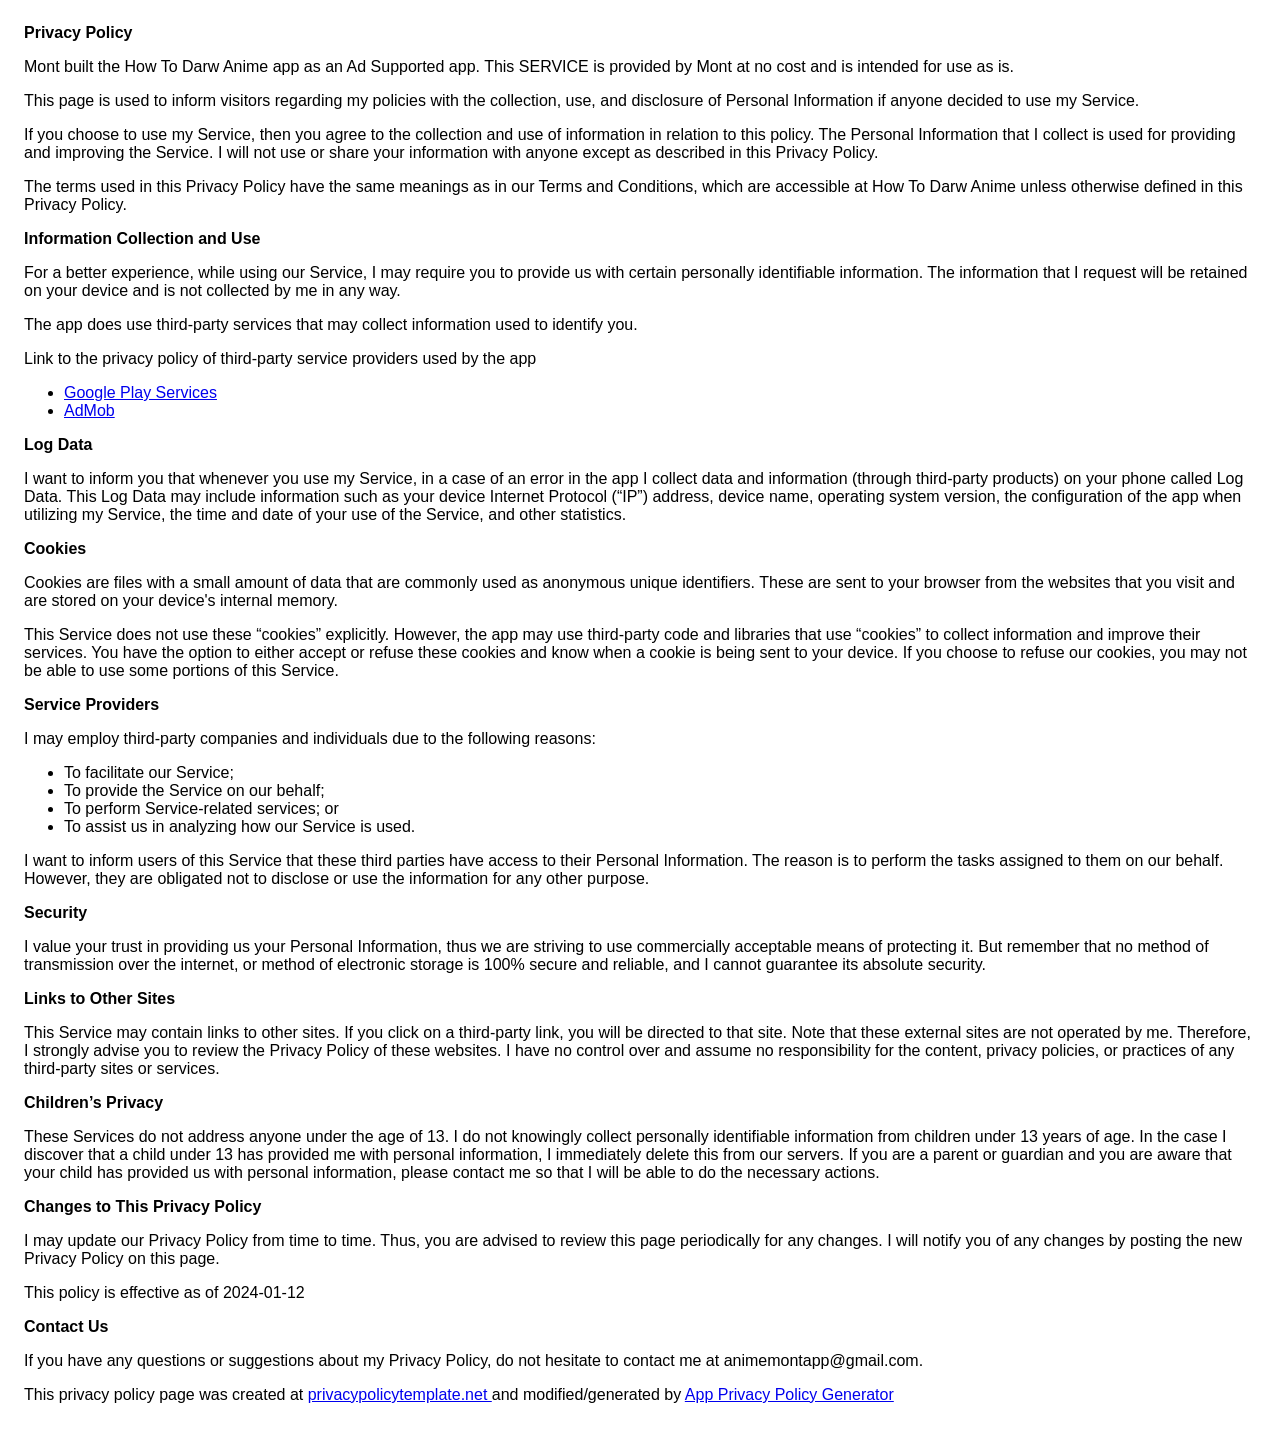
==== index.html @ bb63e9cb "Update and rename privacy-policy.html to index.html" ====
<!DOCTYPE html>
    <html>
    <head>
      <meta charset='utf-8'>
      <meta name='viewport' content='width=device-width'>
      <title>Privacy Policy</title>
      <style> body { font-family: 'Helvetica Neue', Helvetica, Arial, sans-serif; padding:1em; } </style>
    </head>
    <body>
    <strong>Privacy Policy</strong> <p>
                  Mont built the How To Darw Anime app as
                  an Ad Supported app. This SERVICE is provided by
                  Mont at no cost and is intended for use as
                  is.
                </p> <p>
                  This page is used to inform visitors regarding my
                  policies with the collection, use, and disclosure of Personal
                  Information if anyone decided to use my Service.
                </p> <p>
                  If you choose to use my Service, then you agree to
                  the collection and use of information in relation to this
                  policy. The Personal Information that I collect is
                  used for providing and improving the Service. I will not use or share your information with
                  anyone except as described in this Privacy Policy.
                </p> <p>
                  The terms used in this Privacy Policy have the same meanings
                  as in our Terms and Conditions, which are accessible at
                  How To Darw Anime unless otherwise defined in this Privacy Policy.
                </p> <p><strong>Information Collection and Use</strong></p> <p>
                  For a better experience, while using our Service, I
                  may require you to provide us with certain personally
                  identifiable information. The information that
                  I request will be retained on your device and is not collected by me in any way.
                </p> <div><p>
                    The app does use third-party services that may collect
                    information used to identify you.
                  </p> <p>
                    Link to the privacy policy of third-party service providers used
                    by the app
                  </p> <ul><li><a href="https://www.google.com/policies/privacy/" target="_blank" rel="noopener noreferrer">Google Play Services</a></li><li><a href="https://support.google.com/admob/answer/6128543?hl=en" target="_blank" rel="noopener noreferrer">AdMob</a></li><!----><!----><!----><!----><!----><!----><!----><!----><!----><!----><!----><!----><!----><!----><!----><!----><!----><!----><!----><!----><!----><!----><!----><!----><!----><!----><!----></ul></div> <p><strong>Log Data</strong></p> <p>
                  I want to inform you that whenever you
                  use my Service, in a case of an error in the app
                  I collect data and information (through third-party
                  products) on your phone called Log Data. This Log Data may
                  include information such as your device Internet Protocol
                  (“IP”) address, device name, operating system version, the
                  configuration of the app when utilizing my Service,
                  the time and date of your use of the Service, and other
                  statistics.
                </p> <p><strong>Cookies</strong></p> <p>
                  Cookies are files with a small amount of data that are
                  commonly used as anonymous unique identifiers. These are sent
                  to your browser from the websites that you visit and are
                  stored on your device's internal memory.
                </p> <p>
                  This Service does not use these “cookies” explicitly. However,
                  the app may use third-party code and libraries that use
                  “cookies” to collect information and improve their services.
                  You have the option to either accept or refuse these cookies
                  and know when a cookie is being sent to your device. If you
                  choose to refuse our cookies, you may not be able to use some
                  portions of this Service.
                </p> <p><strong>Service Providers</strong></p> <p>
                  I may employ third-party companies and
                  individuals due to the following reasons:
                </p> <ul><li>To facilitate our Service;</li> <li>To provide the Service on our behalf;</li> <li>To perform Service-related services; or</li> <li>To assist us in analyzing how our Service is used.</li></ul> <p>
                  I want to inform users of this Service
                  that these third parties have access to their Personal
                  Information. The reason is to perform the tasks assigned to
                  them on our behalf. However, they are obligated not to
                  disclose or use the information for any other purpose.
                </p> <p><strong>Security</strong></p> <p>
                  I value your trust in providing us your
                  Personal Information, thus we are striving to use commercially
                  acceptable means of protecting it. But remember that no method
                  of transmission over the internet, or method of electronic
                  storage is 100% secure and reliable, and I cannot
                  guarantee its absolute security.
                </p> <p><strong>Links to Other Sites</strong></p> <p>
                  This Service may contain links to other sites. If you click on
                  a third-party link, you will be directed to that site. Note
                  that these external sites are not operated by me.
                  Therefore, I strongly advise you to review the
                  Privacy Policy of these websites. I have
                  no control over and assume no responsibility for the content,
                  privacy policies, or practices of any third-party sites or
                  services.
                </p> <p><strong>Children’s Privacy</strong></p> <div><p>
                    These Services do not address anyone under the age of 13.
                    I do not knowingly collect personally
                    identifiable information from children under 13 years of age. In the case
                    I discover that a child under 13 has provided
                    me with personal information, I immediately
                    delete this from our servers. If you are a parent or guardian
                    and you are aware that your child has provided us with
                    personal information, please contact me so that
                    I will be able to do the necessary actions.
                  </p></div> <!----> <p><strong>Changes to This Privacy Policy</strong></p> <p>
                  I may update our Privacy Policy from
                  time to time. Thus, you are advised to review this page
                  periodically for any changes. I will
                  notify you of any changes by posting the new Privacy Policy on
                  this page.
                </p> <p>This policy is effective as of 2024-01-12</p> <p><strong>Contact Us</strong></p> <p>
                  If you have any questions or suggestions about my
                  Privacy Policy, do not hesitate to contact me at animemontapp@gmail.com.
                </p> <p>This privacy policy page was created at <a href="https://privacypolicytemplate.net" target="_blank" rel="noopener noreferrer">privacypolicytemplate.net </a>and modified/generated by <a href="https://app-privacy-policy-generator.nisrulz.com/" target="_blank" rel="noopener noreferrer">App Privacy Policy Generator</a></p>
    </body>
    </html>
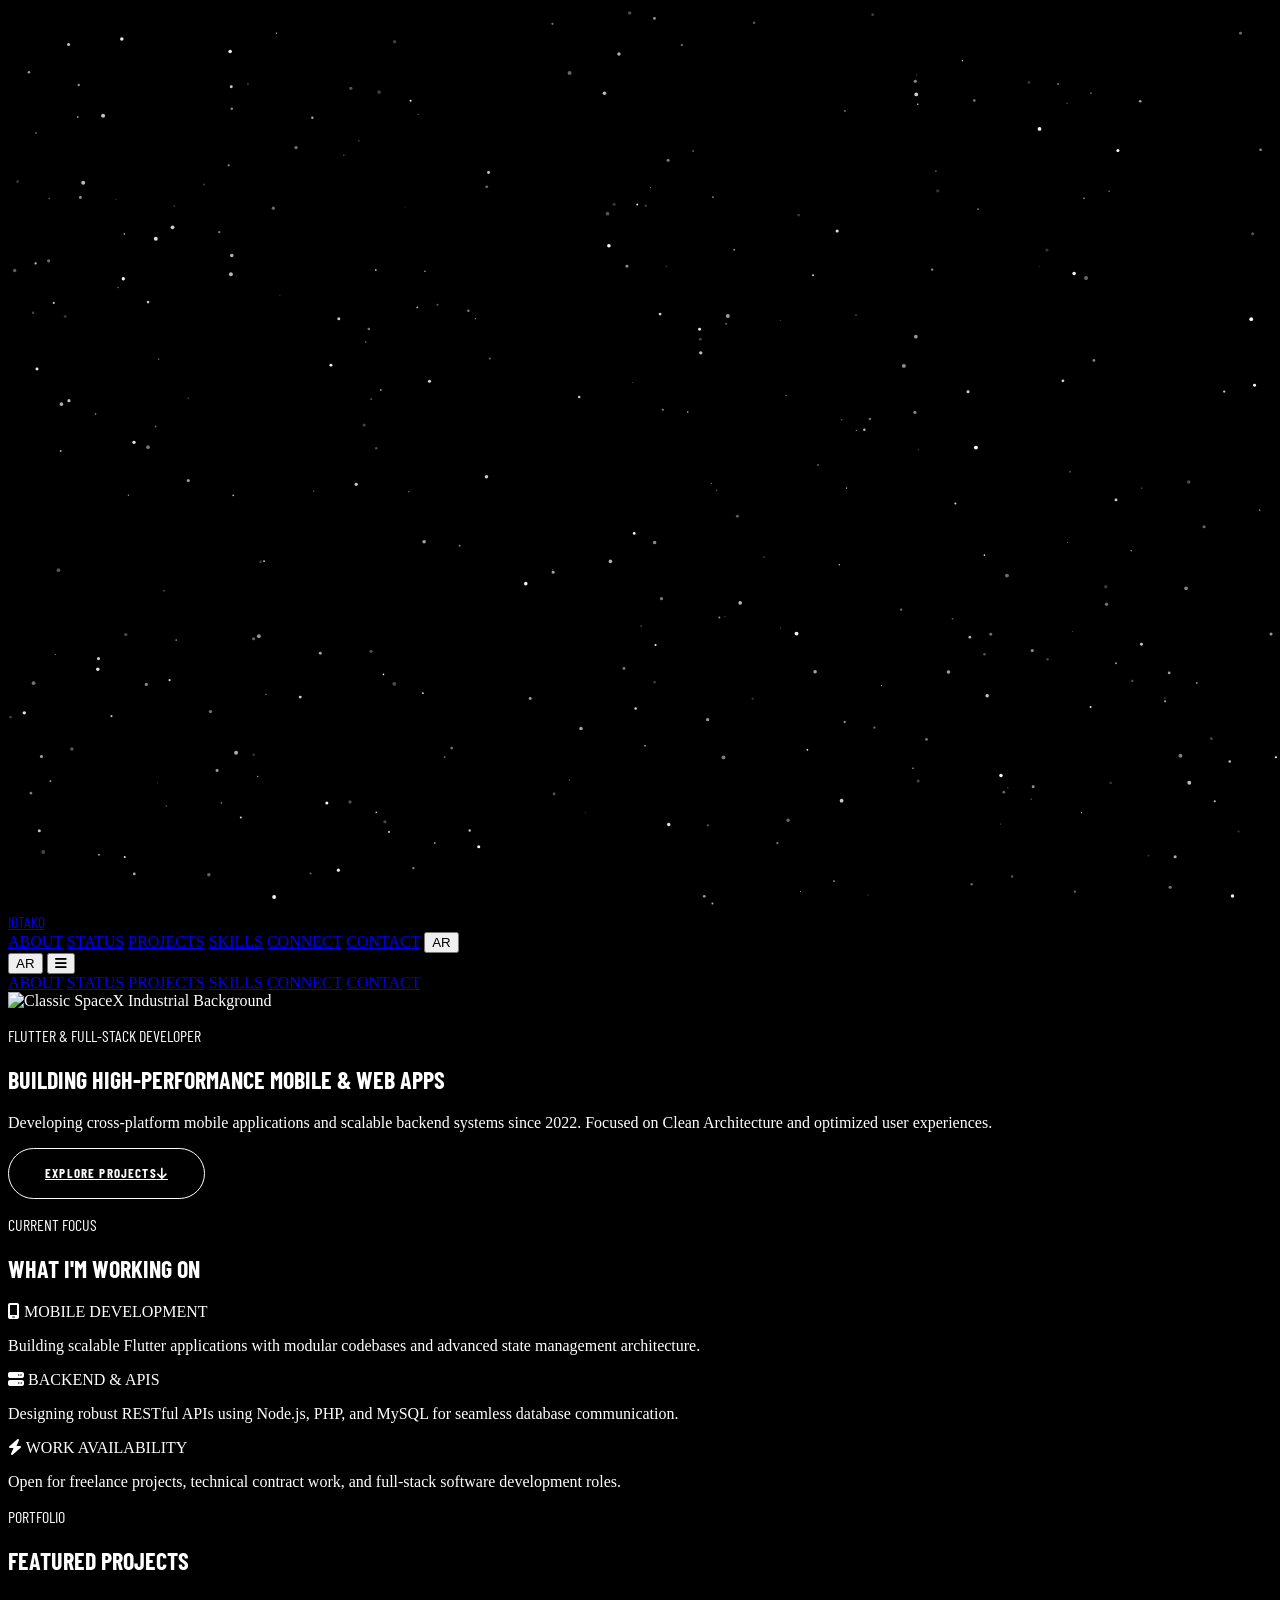
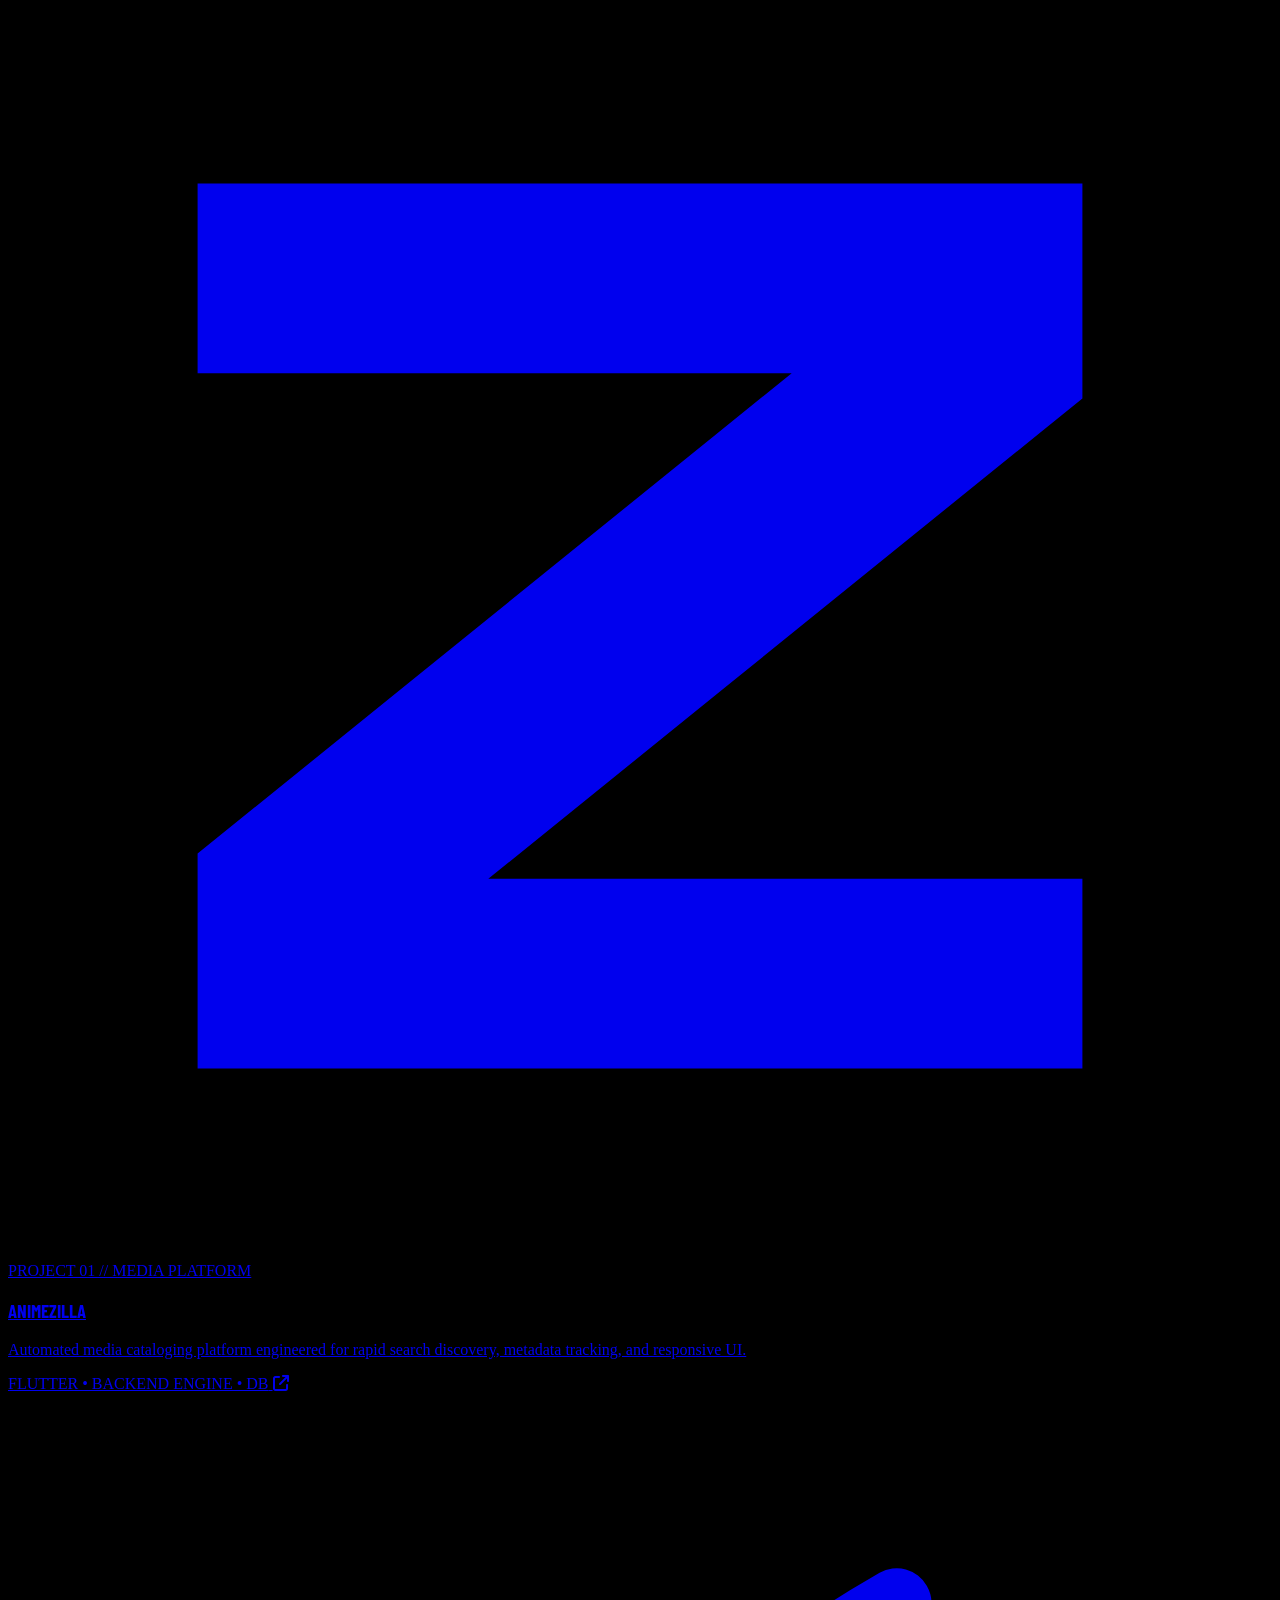
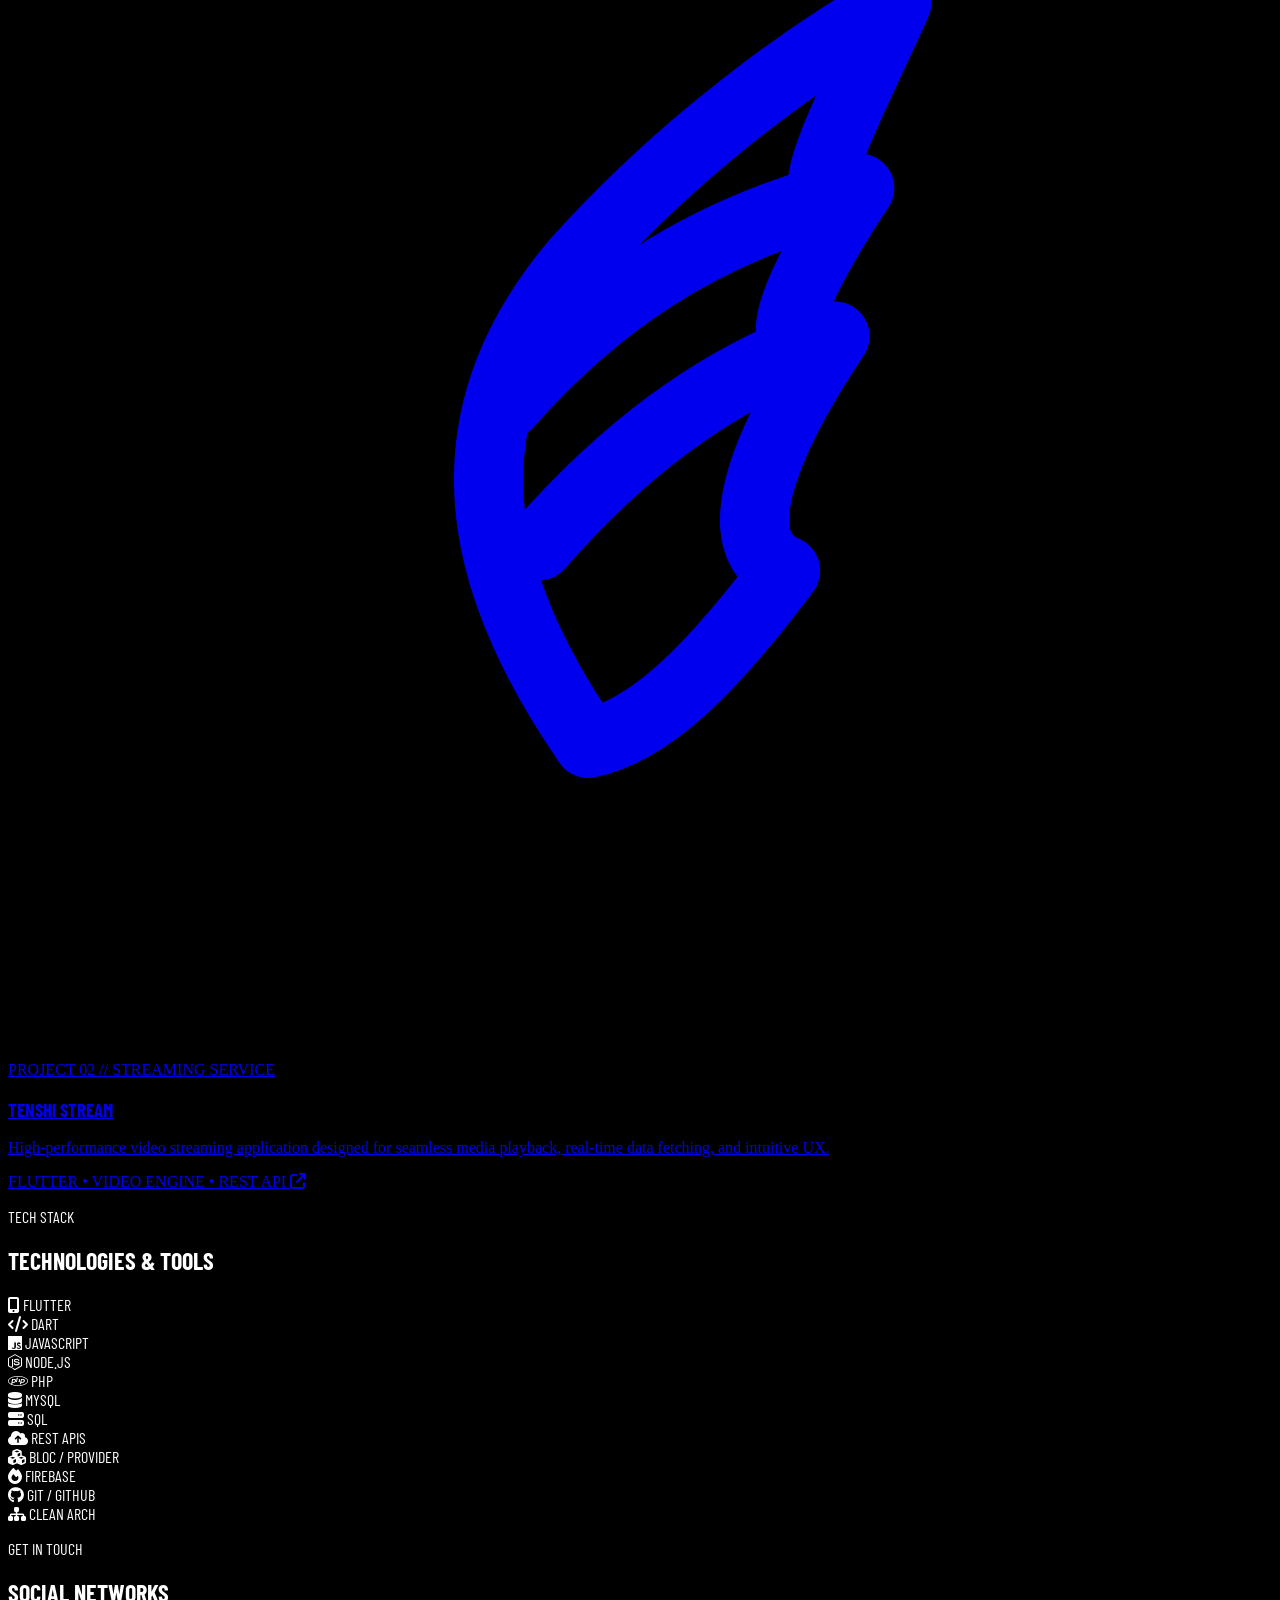
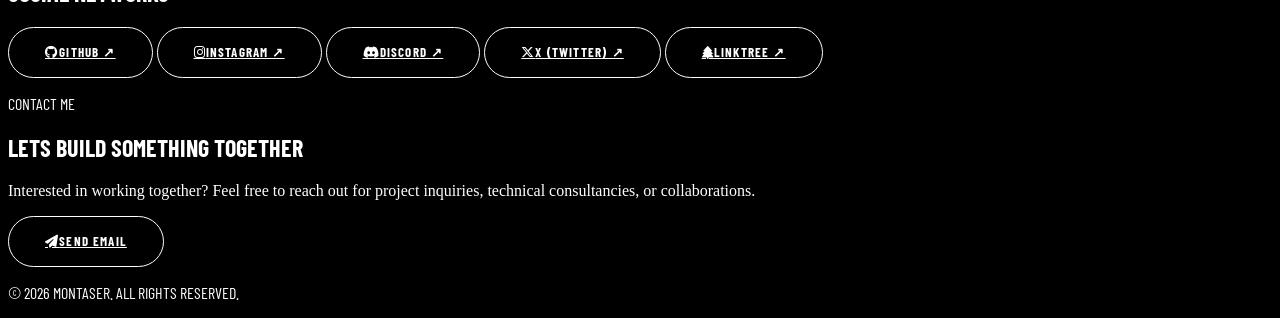
==== commit 6c92711e: "new version" ====
--- a/index.html
+++ b/index.html
@@ -1,110 +1,785 @@
-<!DOCTYPE html>
-    <html>
-    <head>
-      <meta charset='utf-8'>
-      <meta name='viewport' content='width=device-width'>
-      <title>Privacy Policy</title>
-      <style> body { font-family: 'Helvetica Neue', Helvetica, Arial, sans-serif; padding:1em; } </style>
-    </head>
-    <body>
-    <strong>Privacy Policy</strong> <p>
-                  Mont built the How To Darw Anime app as
-                  an Ad Supported app. This SERVICE is provided by
-                  Mont at no cost and is intended for use as
-                  is.
-                </p> <p>
-                  This page is used to inform visitors regarding my
-                  policies with the collection, use, and disclosure of Personal
-                  Information if anyone decided to use my Service.
-                </p> <p>
-                  If you choose to use my Service, then you agree to
-                  the collection and use of information in relation to this
-                  policy. The Personal Information that I collect is
-                  used for providing and improving the Service. I will not use or share your information with
-                  anyone except as described in this Privacy Policy.
-                </p> <p>
-                  The terms used in this Privacy Policy have the same meanings
-                  as in our Terms and Conditions, which are accessible at
-                  How To Darw Anime unless otherwise defined in this Privacy Policy.
-                </p> <p><strong>Information Collection and Use</strong></p> <p>
-                  For a better experience, while using our Service, I
-                  may require you to provide us with certain personally
-                  identifiable information. The information that
-                  I request will be retained on your device and is not collected by me in any way.
-                </p> <div><p>
-                    The app does use third-party services that may collect
-                    information used to identify you.
-                  </p> <p>
-                    Link to the privacy policy of third-party service providers used
-                    by the app
-                  </p> <ul><li><a href="https://www.google.com/policies/privacy/" target="_blank" rel="noopener noreferrer">Google Play Services</a></li><li><a href="https://support.google.com/admob/answer/6128543?hl=en" target="_blank" rel="noopener noreferrer">AdMob</a></li><!----><!----><!----><!----><!----><!----><!----><!----><!----><!----><!----><!----><!----><!----><!----><!----><!----><!----><!----><!----><!----><!----><!----><!----><!----><!----><!----></ul></div> <p><strong>Log Data</strong></p> <p>
-                  I want to inform you that whenever you
-                  use my Service, in a case of an error in the app
-                  I collect data and information (through third-party
-                  products) on your phone called Log Data. This Log Data may
-                  include information such as your device Internet Protocol
-                  (“IP”) address, device name, operating system version, the
-                  configuration of the app when utilizing my Service,
-                  the time and date of your use of the Service, and other
-                  statistics.
-                </p> <p><strong>Cookies</strong></p> <p>
-                  Cookies are files with a small amount of data that are
-                  commonly used as anonymous unique identifiers. These are sent
-                  to your browser from the websites that you visit and are
-                  stored on your device's internal memory.
-                </p> <p>
-                  This Service does not use these “cookies” explicitly. However,
-                  the app may use third-party code and libraries that use
-                  “cookies” to collect information and improve their services.
-                  You have the option to either accept or refuse these cookies
-                  and know when a cookie is being sent to your device. If you
-                  choose to refuse our cookies, you may not be able to use some
-                  portions of this Service.
-                </p> <p><strong>Service Providers</strong></p> <p>
-                  I may employ third-party companies and
-                  individuals due to the following reasons:
-                </p> <ul><li>To facilitate our Service;</li> <li>To provide the Service on our behalf;</li> <li>To perform Service-related services; or</li> <li>To assist us in analyzing how our Service is used.</li></ul> <p>
-                  I want to inform users of this Service
-                  that these third parties have access to their Personal
-                  Information. The reason is to perform the tasks assigned to
-                  them on our behalf. However, they are obligated not to
-                  disclose or use the information for any other purpose.
-                </p> <p><strong>Security</strong></p> <p>
-                  I value your trust in providing us your
-                  Personal Information, thus we are striving to use commercially
-                  acceptable means of protecting it. But remember that no method
-                  of transmission over the internet, or method of electronic
-                  storage is 100% secure and reliable, and I cannot
-                  guarantee its absolute security.
-                </p> <p><strong>Links to Other Sites</strong></p> <p>
-                  This Service may contain links to other sites. If you click on
-                  a third-party link, you will be directed to that site. Note
-                  that these external sites are not operated by me.
-                  Therefore, I strongly advise you to review the
-                  Privacy Policy of these websites. I have
-                  no control over and assume no responsibility for the content,
-                  privacy policies, or practices of any third-party sites or
-                  services.
-                </p> <p><strong>Children’s Privacy</strong></p> <div><p>
-                    These Services do not address anyone under the age of 13.
-                    I do not knowingly collect personally
-                    identifiable information from children under 13 years of age. In the case
-                    I discover that a child under 13 has provided
-                    me with personal information, I immediately
-                    delete this from our servers. If you are a parent or guardian
-                    and you are aware that your child has provided us with
-                    personal information, please contact me so that
-                    I will be able to do the necessary actions.
-                  </p></div> <!----> <p><strong>Changes to This Privacy Policy</strong></p> <p>
-                  I may update our Privacy Policy from
-                  time to time. Thus, you are advised to review this page
-                  periodically for any changes. I will
-                  notify you of any changes by posting the new Privacy Policy on
-                  this page.
-                </p> <p>This policy is effective as of 2024-01-12</p> <p><strong>Contact Us</strong></p> <p>
-                  If you have any questions or suggestions about my
-                  Privacy Policy, do not hesitate to contact me at animemontapp@gmail.com.
-                </p> <p>This privacy policy page was created at <a href="https://privacypolicytemplate.net" target="_blank" rel="noopener noreferrer">privacypolicytemplate.net </a>and modified/generated by <a href="https://app-privacy-policy-generator.nisrulz.com/" target="_blank" rel="noopener noreferrer">App Privacy Policy Generator</a></p>
-    </body>
-    </html>
-      
+<!doctype html>
+<html lang="en" dir="ltr" class="scroll-smooth">
+  <head>
+    <meta charset="UTF-8" />
+    <meta name="viewport" content="width=device-width, initial-scale=1.0" />
+
+    <!-- SEO Meta Tags -->
+    <title>Montaser (IOTAK0) — Flutter & Full-Stack Developer</title>
+    <meta
+      name="title"
+      content="Montaser (IOTAK0) — Flutter & Full-Stack Developer"
+    />
+    <meta
+      name="description"
+      content="Portfolio of Montaser (IOTAK0), a specialized Flutter and Full-Stack Developer since 2022. Building high-performance mobile apps, RESTful APIs, and scalable web architectures."
+    />
+    <meta
+      name="keywords"
+      content="Montaser, IOTAK0, Flutter Developer, Full-Stack Engineer, Dart, Mobile App Developer, Node.js, REST API, Clean Architecture"
+    />
+    <meta name="author" content="Montaser (IOTAK0)" />
+    <meta name="robots" content="index, follow" />
+
+    <!-- Open Graph / WhatsApp / Social Cards -->
+    <meta property="og:type" content="website" />
+    <meta
+      property="og:title"
+      content="Montaser (IOTAK0) — Flutter & Full-Stack Developer"
+    />
+    <meta
+      property="og:description"
+      content="Explore the portfolio of Montaser (IOTAK0). Showcasing high-performance Flutter applications, backend APIs, and modern cross-platform solutions."
+    />
+    <meta
+      property="og:image"
+      content="https://images.unsplash.com/photo-1517976487492-5750f3195933?q=80&w=1200&auto=format&fit=crop"
+    />
+
+    <!-- Circular Favicon Icon -->
+    <link
+      rel="icon"
+      type="image/svg+xml"
+      href="data:image/svg+xml,<svg xmlns='http://www.w3.org/2000/svg' viewBox='0 0 512 512'><circle cx='256' cy='256' r='256' fill='%23000000'/><path d='M 150 130 H 210 V 382 H 150 Z' fill='%23ffffff'/><path d='M 260 130 H 342 C 375 130, 392 147, 392 170 V 342 C 392 365, 375 382, 352 382 H 260 C 237 382, 220 365, 220 342 V 170 C 220 147, 237 130, 260 130 Z M 276 184 V 328 H 336 V 184 Z' fill='%23ffffff'/></svg>"
+    />
+
+    <!-- Tailwind CSS CDN -->
+    <script src="https://cdn.tailwindcss.com"></script>
+
+    <!-- Google Fonts -->
+    <link rel="preconnect" href="https://fonts.googleapis.com" />
+    <link rel="preconnect" href="https://fonts.gstatic.com" crossorigin />
+    <link
+      href="https://fonts.googleapis.com/css2?family=Barlow+Condensed:wght@600;700;800&family=Inter:wght@400;600;700&family=Tajawal:wght@500;700;800&display=swap"
+      rel="stylesheet"
+    />
+
+    <!-- FontAwesome Icons CDN -->
+    <link
+      rel="stylesheet"
+      href="https://cdnjs.cloudflare.com/ajax/libs/font-awesome/6.5.1/css/all.min.css"
+    />
+
+    <!-- Custom Styles -->
+    <link rel="stylesheet" href="styles.css" />
+  </head>
+  <body
+    class="bg-black text-white font-sans antialiased selection:bg-white selection:text-black relative overflow-x-hidden"
+  >
+    <!-- خلفية النجوم التفاعلية -->
+    <canvas
+      id="stars-canvas"
+      class="fixed top-0 left-0 w-full h-full pointer-events-none z-0 opacity-90"
+    ></canvas>
+
+    <!-- Navigation Bar -->
+    <nav
+      class="fixed top-0 w-full z-50 px-4 sm:px-8 md:px-12 py-5 flex justify-between items-center mix-blend-difference"
+    >
+      <a
+        href="#about"
+        class="font-display font-extrabold text-xl sm:text-2xl tracking-widest uppercase z-50"
+        >IOTAK0</a
+      >
+
+      <!-- Desktop Navigation Menu -->
+      <div
+        class="hidden lg:flex items-center gap-6 xl:gap-8 text-xs font-bold tracking-widest uppercase"
+      >
+        <a
+          href="#about"
+          class="hover:border-b-2 hover:border-white pb-1 transition-all"
+          data-i18n="nav-about"
+          >ABOUT</a
+        >
+        <a
+          href="#now"
+          class="hover:border-b-2 hover:border-white pb-1 transition-all"
+          data-i18n="nav-now"
+          >STATUS</a
+        >
+        <a
+          href="#projects"
+          class="hover:border-b-2 hover:border-white pb-1 transition-all"
+          data-i18n="nav-projects"
+          >MISSIONS</a
+        >
+        <a
+          href="#skills"
+          class="hover:border-b-2 hover:border-white pb-1 transition-all"
+          data-i18n="nav-skills"
+          >STACK</a
+        >
+        <a
+          href="#socials"
+          class="hover:border-b-2 hover:border-white pb-1 transition-all"
+          data-i18n="nav-socials"
+          >NETWORKS</a
+        >
+        <a
+          href="#contact"
+          class="hover:border-b-2 hover:border-white pb-1 transition-all"
+          data-i18n="nav-contact"
+          >CONTACT</a
+        >
+
+        <!-- Language Switcher Pill -->
+        <button
+          id="lang-toggle"
+          onclick="toggleLanguage()"
+          class="border border-white/40 hover:border-white px-3 py-1 rounded-full text-[10px] tracking-widest transition-all"
+        >
+          AR
+        </button>
+      </div>
+
+      <!-- Mobile Menu Button & Language Toggle -->
+      <div class="flex items-center gap-3 lg:hidden z-50">
+        <button
+          id="lang-toggle-mobile"
+          onclick="toggleLanguage()"
+          class="border border-white/40 hover:border-white px-3 py-1 rounded-full text-[10px] tracking-widest transition-all"
+        >
+          AR
+        </button>
+        <button
+          id="mobile-menu-btn"
+          aria-label="Toggle Navigation"
+          class="text-white text-2xl focus:outline-none p-1"
+        >
+          <i class="fa-solid fa-bars" id="menu-icon"></i>
+        </button>
+      </div>
+
+      <!-- Mobile Dropdown Menu Container -->
+      <div
+        id="mobile-menu"
+        class="fixed inset-0 bg-black/95 backdrop-blur-lg flex flex-col items-center justify-center gap-8 text-lg font-bold tracking-widest uppercase transition-all duration-300 opacity-0 pointer-events-none lg:hidden z-40"
+      >
+        <a href="#about" class="mobile-link" data-i18n="nav-about">ABOUT</a>
+        <a href="#now" class="mobile-link" data-i18n="nav-now">STATUS</a>
+        <a href="#projects" class="mobile-link" data-i18n="nav-projects"
+          >MISSIONS</a
+        >
+        <a href="#skills" class="mobile-link" data-i18n="nav-skills">STACK</a>
+        <a href="#socials" class="mobile-link" data-i18n="nav-socials"
+          >NETWORKS</a
+        >
+        <a href="#contact" class="mobile-link" data-i18n="nav-contact"
+          >CONTACT</a
+        >
+      </div>
+    </nav>
+
+    <!-- BAND 1: HERO SECTION WITH CLASSIC SPACEX BACKGROUND -->
+    <section
+      id="about"
+      class="relative w-full min-h-screen bg-black flex flex-col justify-center px-5 sm:px-10 md:px-20 border-b border-zinc-800/60 z-10 pt-20 pb-12 overflow-hidden"
+    >
+      <!-- صورة الخلفية الكلاسيكية مع تأثير داكن لتوضيح النصوص -->
+      <div
+        class="absolute inset-0 z-0 opacity-25 mix-blend-luminance pointer-events-none"
+      >
+        <img
+          src="https://images.unsplash.com/photo-1517976487492-5750f3195933?q=80&w=1200&auto=format&fit=crop"
+          alt="Classic SpaceX Industrial Background"
+          class="w-full h-full object-cover grayscale brightness-75 contrast-125"
+        />
+      </div>
+
+      <!-- طبقة التدرج اللوني للدمج مع النجوم -->
+      <div
+        class="absolute inset-0 bg-gradient-to-b from-black/80 via-black/50 to-black pointer-events-none z-0"
+      ></div>
+
+      <div class="relative z-10 max-w-5xl">
+        <p
+          class="font-display text-xs sm:text-sm md:text-base font-bold tracking-widest uppercase text-zinc-400 mb-2 sm:mb-3"
+          data-i18n="hero-eyebrow"
+        >
+          FLUTTER & FULL-STACK ARCHITECT
+        </p>
+        <h1
+          class="font-display text-3xl sm:text-6xl md:text-7xl lg:text-8xl font-extrabold uppercase tracking-tight leading-[1.05] sm:leading-[0.95] mb-4 sm:mb-6"
+          data-i18n="hero-title"
+        >
+          HIGH PERFORMANCE SOFTWARE ENGINEERING
+        </h1>
+        <p
+          class="text-zinc-400 text-xs sm:text-base md:text-lg max-w-2xl font-light leading-relaxed mb-6 sm:mb-8"
+          data-i18n="hero-desc"
+        >
+          Engineering cross-platform mobile solutions and robust backend
+          infrastructures since 2022. Focused on clean architecture and
+          high-throughput execution.
+        </p>
+        <div>
+          <a href="#projects" class="btn-spacex inline-flex items-center gap-2">
+            <span data-i18n="btn-view-missions">VIEW MISSIONS</span>
+            <i class="fa-solid text-xs fa-arrow-down"></i>
+          </a>
+        </div>
+      </div>
+    </section>
+    <!-- BAND 2: STATUS / NOW SECTION -->
+    <section
+      id="now"
+      class="relative w-full min-h-[70vh] bg-black/60 flex flex-col justify-center px-5 sm:px-10 md:px-20 py-16 sm:py-24 border-b border-zinc-800/60 z-10"
+    >
+      <div class="max-w-4xl relative z-10">
+        <p
+          class="font-display text-xs md:text-sm font-bold tracking-widest uppercase text-zinc-500 mb-3"
+          data-i18n="now-eyebrow"
+        >
+          CURRENT OPERATIONS
+        </p>
+        <h2
+          class="font-display text-3xl sm:text-5xl md:text-6xl font-extrabold uppercase tracking-tight leading-none mb-8 sm:mb-12"
+          data-i18n="now-title"
+        >
+          ACTIVE DEVELOPMENT STATUS
+        </h2>
+
+        <div
+          class="space-y-6 sm:space-y-8 border-l border-zinc-700 pl-4 sm:pl-8 md:pl-10 text-zinc-300 font-light text-sm sm:text-base md:text-lg"
+          id="now-container"
+        >
+          <div class="space-y-1">
+            <span
+              class="text-xs font-bold text-zinc-500 uppercase tracking-widest flex items-center gap-2"
+            >
+              <i class="fa-solid fa-mobile-screen text-white"></i>
+              <span data-i18n="now-label-1">PRIMARY FOCUS</span>
+            </span>
+            <p data-i18n="now-desc-1">
+              Engineering scalable Flutter components and complex state
+              management architectures.
+            </p>
+          </div>
+          <div class="space-y-1">
+            <span
+              class="text-xs font-bold text-zinc-500 uppercase tracking-widest flex items-center gap-2"
+            >
+              <i class="fa-solid fa-server text-white"></i>
+              <span data-i18n="now-label-2">INFRASTRUCTURE</span>
+            </span>
+            <p data-i18n="now-desc-2">
+              Deep-diving into high-performance backend APIs with Node.js, PHP,
+              and Relational Databases (MySQL/SQL).
+            </p>
+          </div>
+          <div class="space-y-1">
+            <span
+              class="text-xs font-bold text-zinc-500 uppercase tracking-widest flex items-center gap-2"
+            >
+              <i class="fa-solid fa-bolt text-white"></i>
+              <span data-i18n="now-label-3">AVAILABILITY</span>
+            </span>
+            <p data-i18n="now-desc-3">
+              Open for high-impact software contracts and specialized technical
+              partnerships.
+            </p>
+          </div>
+        </div>
+      </div>
+    </section>
+
+    <!-- BAND 3: PROJECTS / MISSIONS SECTION -->
+    <section
+      id="projects"
+      class="relative w-full bg-black/60 py-16 sm:py-24 px-5 sm:px-10 md:px-20 border-b border-zinc-800/60 z-10"
+    >
+      <div class="max-w-7xl mx-auto">
+        <p
+          class="font-display text-xs md:text-sm font-bold tracking-widest uppercase text-zinc-500 mb-2"
+          data-i18n="projects-eyebrow"
+        >
+          DEPLOYED SYSTEMS
+        </p>
+        <h2
+          class="font-display text-3xl sm:text-5xl md:text-6xl font-extrabold uppercase tracking-tight leading-none mb-10 sm:mb-16"
+          data-i18n="projects-title"
+        >
+          RECENT MISSIONS
+        </h2>
+
+        <div class="grid grid-cols-1 lg:grid-cols-2 gap-8 sm:gap-12">
+          <!-- Mission 1: Animezilla -->
+          <a
+            href="https://animezilla.xyz/"
+            target="_blank"
+            rel="noopener noreferrer"
+            class="border border-zinc-800 bg-black/40 p-5 sm:p-8 hover:border-zinc-400 hover:bg-zinc-900/30 transition-all duration-300 flex flex-col justify-between group cursor-pointer"
+          >
+            <div>
+              <div
+                class="w-full h-44 sm:h-56 bg-black border border-zinc-800 mb-6 flex items-center justify-center relative overflow-hidden group-hover:border-zinc-500 transition-colors"
+              >
+                <svg
+                  class="w-20 sm:w-24 h-20 sm:h-24 text-white group-hover:scale-110 transition-transform duration-500"
+                  viewBox="0 0 100 100"
+                  fill="currentColor"
+                  xmlns="http://www.w3.org/2000/svg"
+                >
+                  <path
+                    d="M15 15 H85 V32 L38 70 H85 V85 H15 V68 L62 30 H15 V15 Z"
+                  />
+                </svg>
+              </div>
+              <span
+                class="text-xs font-bold tracking-widest text-zinc-500 uppercase group-hover:text-zinc-400 transition-colors"
+                data-i18n="m1-tag"
+                >MISSION 01 // MEDIA DATABASE</span
+              >
+              <h3
+                class="font-display text-2xl sm:text-4xl font-extrabold uppercase tracking-tight mt-1 mb-4 group-hover:text-white transition-colors"
+              >
+                ANIMEZILLA
+              </h3>
+              <p
+                class="text-zinc-400 font-light text-sm sm:text-base leading-relaxed mb-6"
+                data-i18n="animezilla-desc"
+              >
+                Automated media cataloging platform engineered for rapid data
+                discovery and optimized UI response rates.
+              </p>
+            </div>
+            <div
+              class="pt-6 border-t border-zinc-800/80 flex justify-between items-center text-xs tracking-widest text-zinc-500 group-hover:text-zinc-300 transition-colors"
+            >
+              <span>FLUTTER • BACKEND ENGINE • DB</span>
+              <i
+                class="fa-solid fa-arrow-up-right-from-square group-hover:translate-x-1 group-hover:-translate-y-1 transition-transform"
+              ></i>
+            </div>
+          </a>
+
+          <!-- Mission 2: Tenshi Stream -->
+          <a
+            href="https://github.com/iotak0"
+            target="_blank"
+            rel="noopener noreferrer"
+            class="border border-zinc-800 bg-black/40 p-5 sm:p-8 hover:border-zinc-400 hover:bg-zinc-900/30 transition-all duration-300 flex flex-col justify-between group cursor-pointer"
+          >
+            <div>
+              <div
+                class="w-full h-44 sm:h-56 bg-black border border-zinc-800 mb-6 flex items-center justify-center relative overflow-hidden group-hover:border-zinc-400 transition-colors"
+              >
+                <svg
+                  class="w-20 sm:w-24 h-20 sm:h-24 text-white group-hover:scale-105 transition-transform duration-500"
+                  viewBox="0 0 512 512"
+                  fill="none"
+                  stroke="currentColor"
+                  stroke-width="28"
+                  stroke-linecap="round"
+                  stroke-linejoin="round"
+                  xmlns="http://www.w3.org/2000/svg"
+                >
+                  <path
+                    d="M 235 385 C 190 320, 175 255, 230 190 C 275 140, 325 105, 360 85 C 335 140, 315 175, 345 160 C 315 205, 305 235, 335 220 C 305 265, 290 305, 315 315 C 285 355, 260 380, 235 385 Z"
+                  />
+                  <path d="M 202 248 C 240 205, 280 180, 330 165" />
+                  <path d="M 215 305 C 250 265, 285 240, 322 225" />
+                </svg>
+              </div>
+              <span
+                class="text-xs font-bold tracking-widest text-zinc-500 uppercase group-hover:text-zinc-400 transition-colors"
+                data-i18n="m2-tag"
+                >MISSION 02 // STREAMING PROTOCOL</span
+              >
+              <h3
+                class="font-display text-2xl sm:text-4xl font-extrabold uppercase tracking-tight mt-1 mb-4 group-hover:text-white transition-colors"
+              >
+                TENSHI STREAM
+              </h3>
+              <p
+                class="text-zinc-400 font-light text-sm sm:text-base leading-relaxed mb-6"
+                data-i18n="tenshi-desc"
+              >
+                High-performance media streaming platform engineered for smooth
+                video playback, real-time data delivery, and modern UI
+                execution.
+              </p>
+            </div>
+            <div
+              class="pt-6 border-t border-zinc-800/80 flex justify-between items-center text-xs tracking-widest text-zinc-500 group-hover:text-zinc-300 transition-colors"
+            >
+              <span>FLUTTER • VIDEO ENGINE • REST API</span>
+              <i
+                class="fa-solid fa-arrow-up-right-from-square group-hover:translate-x-1 group-hover:-translate-y-1 transition-transform"
+              ></i>
+            </div>
+          </a>
+
+          <!-- Mission 3: AskMont -->
+          <!-- <a
+            href="https://github.com/iotak0"
+            target="_blank"
+            rel="noopener noreferrer"
+            class="border border-zinc-800 bg-black/40 p-5 sm:p-8 hover:border-zinc-400 hover:bg-zinc-900/30 transition-all duration-300 flex flex-col justify-between group cursor-pointer"
+          >
+            <div>
+              <div
+                class="w-full h-44 sm:h-56 bg-zinc-900 border border-zinc-800 mb-6 overflow-hidden relative"
+              >
+                <img
+                  src="https://images.unsplash.com/photo-1531746790731-6c087fecd65a?q=80&w=800&auto=format&fit=crop"
+                  alt="AskMont App"
+                  class="w-full h-full object-cover group-hover:scale-105 transition-transform duration-500 opacity-80 group-hover:opacity-100"
+                />
+              </div>
+              <span
+                class="text-xs font-bold tracking-widest text-zinc-500 uppercase group-hover:text-zinc-400 transition-colors"
+                data-i18n="m3-tag"
+                >MISSION 03 // SCENE SEARCH SYSTEM</span
+              >
+              <h3
+                class="font-display text-2xl sm:text-4xl font-extrabold uppercase tracking-tight mt-1 mb-4 group-hover:text-white transition-colors"
+              >
+                ASKMONT
+              </h3>
+              <p
+                class="text-zinc-400 font-light text-sm sm:text-base leading-relaxed mb-6"
+                data-i18n="askmont-desc"
+              >
+                Anime scene finder engine. Identify exact anime titles, episode
+                numbers, video previews, and precise timestamps directly from
+                screenshots or web image URLs.
+              </p>
+            </div>
+            <div
+              class="pt-6 border-t border-zinc-800/80 flex justify-between items-center text-xs tracking-widest text-zinc-500 group-hover:text-zinc-300 transition-colors"
+            >
+              <span>FLUTTER • IMAGE MATCHING • REST API</span>
+              <i
+                class="fa-solid fa-arrow-up-right-from-square group-hover:translate-x-1 group-hover:-translate-y-1 transition-transform"
+              ></i>
+            </div>
+          </a> -->
+
+          <!-- Mission 4: 5Counts -->
+          <!-- <a
+            href="https://github.com/iotak0"
+            target="_blank"
+            rel="noopener noreferrer"
+            class="border border-zinc-800 bg-black/40 p-5 sm:p-8 hover:border-zinc-400 hover:bg-zinc-900/30 transition-all duration-300 flex flex-col justify-between group cursor-pointer"
+          >
+            <div>
+              <div
+                class="w-full h-44 sm:h-56 bg-zinc-900 border border-zinc-800 mb-6 overflow-hidden relative"
+              >
+                <img
+                  src="https://images.unsplash.com/photo-1484480974693-6ca0a78fb36b?q=80&w=800&auto=format&fit=crop"
+                  alt="5Counts App"
+                  class="w-full h-full object-cover group-hover:scale-105 transition-transform duration-500 opacity-80 group-hover:opacity-100"
+                />
+              </div>
+              <span
+                class="text-xs font-bold tracking-widest text-zinc-500 uppercase group-hover:text-zinc-400 transition-colors"
+                data-i18n="m4-tag"
+                >MISSION 04 // PRODUCTIVITY UTILITY</span
+              >
+              <h3
+                class="font-display text-2xl sm:text-4xl font-extrabold uppercase tracking-tight mt-1 mb-4 group-hover:text-white transition-colors"
+              >
+                5COUNTS
+              </h3>
+              <p
+                class="text-zinc-400 font-light text-sm sm:text-base leading-relaxed mb-6"
+                data-i18n="5counts-desc"
+              >
+                Habit-execution interface designed around rapid interval
+                triggers and high-efficiency personal workflow execution.
+              </p>
+            </div>
+            <div
+              class="pt-6 border-t border-zinc-800/80 flex justify-between items-center text-xs tracking-widest text-zinc-500 group-hover:text-zinc-300 transition-colors"
+            >
+              <span>FLUTTER • LOCAL STORAGE • UX</span>
+              <i
+                class="fa-solid fa-arrow-up-right-from-square group-hover:translate-x-1 group-hover:-translate-y-1 transition-transform"
+              ></i>
+            </div>
+          </a> -->
+        </div>
+      </div>
+    </section>
+
+    <!-- BAND 4: TECH STACK SECTION -->
+    <section
+      id="skills"
+      class="relative w-full bg-black/40 py-16 sm:py-24 px-5 sm:px-10 md:px-20 border-b border-zinc-800/60 z-10"
+    >
+      <div class="max-w-5xl mx-auto text-center">
+        <p
+          class="font-display text-xs md:text-sm font-bold tracking-widest uppercase text-zinc-500 mb-2"
+          data-i18n="skills-eyebrow"
+        >
+          CAPABILITIES & PROTOCOLS
+        </p>
+        <h2
+          class="font-display text-3xl sm:text-5xl md:text-6xl font-extrabold uppercase tracking-tight leading-none mb-10 sm:mb-12"
+          data-i18n="skills-title"
+        >
+          TECHNICAL STACK
+        </h2>
+
+        <div
+          class="grid grid-cols-2 sm:grid-cols-3 md:grid-cols-4 gap-3 sm:gap-4 text-center"
+        >
+          <div
+            class="border border-zinc-800 bg-black/40 py-5 sm:py-6 px-3 font-display text-xs sm:text-sm tracking-widest uppercase text-zinc-300 hover:border-zinc-500 hover:text-white transition-colors flex flex-col items-center gap-2 sm:gap-3 group"
+          >
+            <i
+              class="fa-solid fa-mobile-screen-button text-lg sm:text-xl text-zinc-400 group-hover:text-white transition-colors"
+            ></i>
+            FLUTTER
+          </div>
+          <div
+            class="border border-zinc-800 bg-black/40 py-5 sm:py-6 px-3 font-display text-xs sm:text-sm tracking-widest uppercase text-zinc-300 hover:border-zinc-500 hover:text-white transition-colors flex flex-col items-center gap-2 sm:gap-3 group"
+          >
+            <i
+              class="fa-solid fa-code text-lg sm:text-xl text-zinc-400 group-hover:text-white transition-colors"
+            ></i>
+            DART
+          </div>
+          <div
+            class="border border-zinc-800 bg-black/40 py-5 sm:py-6 px-3 font-display text-xs sm:text-sm tracking-widest uppercase text-zinc-300 hover:border-zinc-500 hover:text-white transition-colors flex flex-col items-center gap-2 sm:gap-3 group"
+          >
+            <i
+              class="fa-brands fa-js text-lg sm:text-xl text-zinc-400 group-hover:text-white transition-colors"
+            ></i>
+            JAVASCRIPT
+          </div>
+          <div
+            class="border border-zinc-800 bg-black/40 py-5 sm:py-6 px-3 font-display text-xs sm:text-sm tracking-widest uppercase text-zinc-300 hover:border-zinc-500 hover:text-white transition-colors flex flex-col items-center gap-2 sm:gap-3 group"
+          >
+            <i
+              class="fa-brands fa-node-js text-lg sm:text-xl text-zinc-400 group-hover:text-white transition-colors"
+            ></i>
+            NODE.JS
+          </div>
+          <div
+            class="border border-zinc-800 bg-black/40 py-5 sm:py-6 px-3 font-display text-xs sm:text-sm tracking-widest uppercase text-zinc-300 hover:border-zinc-500 hover:text-white transition-colors flex flex-col items-center gap-2 sm:gap-3 group"
+          >
+            <i
+              class="fa-brands fa-php text-lg sm:text-xl text-zinc-400 group-hover:text-white transition-colors"
+            ></i>
+            PHP
+          </div>
+          <div
+            class="border border-zinc-800 bg-black/40 py-5 sm:py-6 px-3 font-display text-xs sm:text-sm tracking-widest uppercase text-zinc-300 hover:border-zinc-500 hover:text-white transition-colors flex flex-col items-center gap-2 sm:gap-3 group"
+          >
+            <i
+              class="fa-solid fa-database text-lg sm:text-xl text-zinc-400 group-hover:text-white transition-colors"
+            ></i>
+            MYSQL
+          </div>
+          <div
+            class="border border-zinc-800 bg-black/40 py-5 sm:py-6 px-3 font-display text-xs sm:text-sm tracking-widest uppercase text-zinc-300 hover:border-zinc-500 hover:text-white transition-colors flex flex-col items-center gap-2 sm:gap-3 group"
+          >
+            <i
+              class="fa-solid fa-server text-lg sm:text-xl text-zinc-400 group-hover:text-white transition-colors"
+            ></i>
+            SQL
+          </div>
+          <div
+            class="border border-zinc-800 bg-black/40 py-5 sm:py-6 px-3 font-display text-xs sm:text-sm tracking-widest uppercase text-zinc-300 hover:border-zinc-500 hover:text-white transition-colors flex flex-col items-center gap-2 sm:gap-3 group"
+          >
+            <i
+              class="fa-solid fa-cloud-arrow-up text-lg sm:text-xl text-zinc-400 group-hover:text-white transition-colors"
+            ></i>
+            REST APIS
+          </div>
+          <div
+            class="border border-zinc-800 bg-black/40 py-5 sm:py-6 px-3 font-display text-xs sm:text-sm tracking-widest uppercase text-zinc-300 hover:border-zinc-500 hover:text-white transition-colors flex flex-col items-center gap-2 sm:gap-3 group"
+          >
+            <i
+              class="fa-solid fa-cubes text-lg sm:text-xl text-zinc-400 group-hover:text-white transition-colors"
+            ></i>
+            BLOC / PROVIDER
+          </div>
+          <div
+            class="border border-zinc-800 bg-black/40 py-5 sm:py-6 px-3 font-display text-xs sm:text-sm tracking-widest uppercase text-zinc-300 hover:border-zinc-500 hover:text-white transition-colors flex flex-col items-center gap-2 sm:gap-3 group"
+          >
+            <i
+              class="fa-solid fa-fire text-lg sm:text-xl text-zinc-400 group-hover:text-white transition-colors"
+            ></i>
+            FIREBASE
+          </div>
+          <div
+            class="border border-zinc-800 bg-black/40 py-5 sm:py-6 px-3 font-display text-xs sm:text-sm tracking-widest uppercase text-zinc-300 hover:border-zinc-500 hover:text-white transition-colors flex flex-col items-center gap-2 sm:gap-3 group"
+          >
+            <i
+              class="fa-brands fa-github text-lg sm:text-xl text-zinc-400 group-hover:text-white transition-colors"
+            ></i>
+            GIT / GITHUB
+          </div>
+          <div
+            class="border border-zinc-800 bg-black/40 py-5 sm:py-6 px-3 font-display text-xs sm:text-sm tracking-widest uppercase text-zinc-300 hover:border-zinc-500 hover:text-white transition-colors flex flex-col items-center gap-2 sm:gap-3 group"
+          >
+            <i
+              class="fa-solid fa-sitemap text-lg sm:text-xl text-zinc-400 group-hover:text-white transition-colors"
+            ></i>
+            CLEAN ARCH
+          </div>
+        </div>
+      </div>
+    </section>
+
+    <!-- BAND 5: SOCIAL NETWORKS SECTION -->
+    <section
+      id="socials"
+      class="relative w-full bg-black/60 py-16 sm:py-24 px-5 sm:px-10 md:px-20 border-b border-zinc-800/60 z-10"
+    >
+      <div class="max-w-5xl mx-auto text-center">
+        <p
+          class="font-display text-xs md:text-sm font-bold tracking-widest uppercase text-zinc-500 mb-2"
+          data-i18n="socials-eyebrow"
+        >
+          DIGITAL CHANNELS
+        </p>
+        <h2
+          class="font-display text-3xl sm:text-5xl md:text-6xl font-extrabold uppercase tracking-tight leading-none mb-8 sm:mb-12"
+          data-i18n="socials-title"
+        >
+          CONNECT & FOLLOW
+        </h2>
+
+        <div class="flex flex-wrap justify-center gap-3 sm:gap-6">
+          <a
+            href="https://github.com/iotak0"
+            target="_blank"
+            rel="noopener noreferrer"
+            class="btn-spacex flex items-center gap-2 sm:gap-3"
+          >
+            <i class="fa-brands fa-github text-sm sm:text-base"></i>
+            <span data-i18n="social-github">GITHUB ↗</span>
+          </a>
+          <a
+            href="https://instagram.com/iotak0"
+            target="_blank"
+            rel="noopener noreferrer"
+            class="btn-spacex flex items-center gap-2 sm:gap-3"
+          >
+            <i class="fa-brands fa-instagram text-sm sm:text-base"></i>
+            <span data-i18n="social-instagram">INSTAGRAM ↗</span>
+          </a>
+          <a
+            href="https://discord.com/users/iotak0"
+            target="_blank"
+            rel="noopener noreferrer"
+            class="btn-spacex flex items-center gap-2 sm:gap-3"
+          >
+            <i class="fa-brands fa-discord text-sm sm:text-base"></i>
+            <span data-i18n="social-discord">DISCORD ↗</span>
+          </a>
+          <a
+            href="https://x.com/iotak0"
+            target="_blank"
+            rel="noopener noreferrer"
+            class="btn-spacex flex items-center gap-2 sm:gap-3"
+          >
+            <i class="fa-brands fa-x-twitter text-sm sm:text-base"></i>
+            <span data-i18n="social-x">X (TWITTER) ↗</span>
+          </a>
+          <a
+            href="https://linktr.ee/iotak0"
+            target="_blank"
+            rel="noopener noreferrer"
+            class="btn-spacex flex items-center gap-2 sm:gap-3"
+          >
+            <i class="fa-solid fa-tree text-sm sm:text-base"></i>
+            <span data-i18n="social-linktree">LINKTREE ↗</span>
+          </a>
+        </div>
+      </div>
+    </section>
+
+    <!-- BAND 6: CONTACT SECTION -->
+    <section
+      id="contact"
+      class="relative w-full bg-black/40 py-20 sm:py-32 px-5 sm:px-10 md:px-20 text-center flex flex-col justify-center items-center z-10"
+    >
+      <p
+        class="font-display text-xs md:text-sm font-bold tracking-widest uppercase text-zinc-500 mb-2"
+        data-i18n="contact-eyebrow"
+      >
+        INITIATE COMMUNICATIONS
+      </p>
+      <h2
+        class="font-display text-4xl sm:text-6xl md:text-7xl font-extrabold uppercase tracking-tight leading-none mb-6"
+        data-i18n="contact-title"
+      >
+        READY FOR LAUNCH?
+      </h2>
+      <p
+        class="text-zinc-400 font-light text-sm sm:text-base md:text-lg max-w-xl leading-relaxed mb-8 sm:mb-10"
+        data-i18n="contact-desc"
+      >
+        Available for new technical contracts, architectural consultancies, and
+        engineering deployment.
+      </p>
+      <div>
+        <a
+          href="mailto:mont.otaku@gmail.com"
+          class="btn-spacex flex items-center gap-3"
+        >
+          <i class="fa-solid fa-paper-plane"></i>
+          <span data-i18n="btn-contact-action">TRANSMIT EMAIL</span>
+        </a>
+      </div>
+    </section>
+
+    <!-- Footer -->
+    <footer
+      class="bg-black border-t border-zinc-900 py-8 px-5 text-center text-[10px] sm:text-xs tracking-widest text-zinc-600 uppercase font-display relative z-10"
+    >
+      <p data-i18n="footer-text">
+        © 2026 IOTAK0. ALL RIGHTS RESERVED. SPACEX-INSPIRED ARCHITECTURE.
+      </p>
+    </footer>
+
+    <!-- JavaScript Mobile Navigation Controller -->
+    <script>
+      const mobileBtn = document.getElementById("mobile-menu-btn");
+      const mobileMenu = document.getElementById("mobile-menu");
+      const menuIcon = document.getElementById("menu-icon");
+      const mobileLinks = document.querySelectorAll(".mobile-link");
+
+      function toggleMobileMenu() {
+        const isOpen = mobileMenu.classList.contains("opacity-100");
+        if (isOpen) {
+          mobileMenu.classList.remove("opacity-100", "pointer-events-auto");
+          mobileMenu.classList.add("opacity-0", "pointer-events-none");
+          menuIcon.classList.remove("fa-xmark");
+          menuIcon.classList.add("fa-bars");
+          document.body.classList.remove("overflow-hidden");
+        } else {
+          mobileMenu.classList.remove("opacity-0", "pointer-events-none");
+          mobileMenu.classList.add("opacity-100", "pointer-events-auto");
+          menuIcon.classList.remove("fa-bars");
+          menuIcon.classList.add("fa-xmark");
+          document.body.classList.add("overflow-hidden");
+        }
+      }
+
+      if (mobileBtn) {
+        mobileBtn.addEventListener("click", toggleMobileMenu);
+      }
+
+      mobileLinks.forEach((link) => {
+        link.addEventListener("click", () => {
+          if (mobileMenu.classList.contains("opacity-100")) {
+            toggleMobileMenu();
+          }
+        });
+      });
+    </script>
+
+    <!-- JavaScript Translations Script -->
+    <script src="i18n.js"></script>
+    <!-- Stars Interactive Background -->
+    <script src="stars.js"></script>
+  </body>
+</html>
--- a/styles.css
+++ b/styles.css
@@ -0,0 +1,67 @@
+/* Custom Typography Definitions matching D-DIN Industrials */
+@layer utilities {
+    .font-display {
+        font-family: 'Barlow Condensed', 'Arial Narrow', sans-serif;
+    }
+}
+
+/* SpaceX Design Rules */
+body {
+    background-color: #000000;
+    color: #ffffff;
+}
+
+/* SpaceX Ghost Pill Button Responsive Styling */
+.btn-spacex {
+    display: inline-flex;
+    align-items: center;
+    justify-content: center;
+    background-color: transparent;
+    color: #ffffff;
+    border: 1px solid #ffffff;
+    border-radius: 9999px; /* Pill Shape */
+    padding: 14px 28px;
+    font-family: 'Barlow Condensed', 'Arial Narrow', sans-serif;
+    font-weight: 700;
+    font-size: 12px;
+    line-height: 1;
+    letter-spacing: 1.17px;
+    text-transform: uppercase;
+    transition: all 0.3s ease;
+    white-space: nowrap;
+}
+
+@media (min-width: 640px) {
+    .btn-spacex {
+        padding: 18px 36px;
+        font-size: 13px;
+    }
+}
+
+.btn-spacex:hover {
+    background-color: #ffffff;
+    color: #000000;
+}
+
+/* Smooth Scrolling Offset */
+html {
+    scroll-behavior: smooth;
+}
+
+/* RTL Adjustments for Arabic */
+html[dir="rtl"] {
+    font-family: 'Tajawal', 'Inter', sans-serif;
+}
+
+html[dir="rtl"] #now-container {
+    border-left-width: 0px;
+    border-right-width: 2px;
+    padding-left: 0px;
+    padding-right: 1.25rem;
+}
+
+@media (min-width: 640px) {
+    html[dir="rtl"] #now-container {
+        padding-right: 2.5rem;
+    }
+}
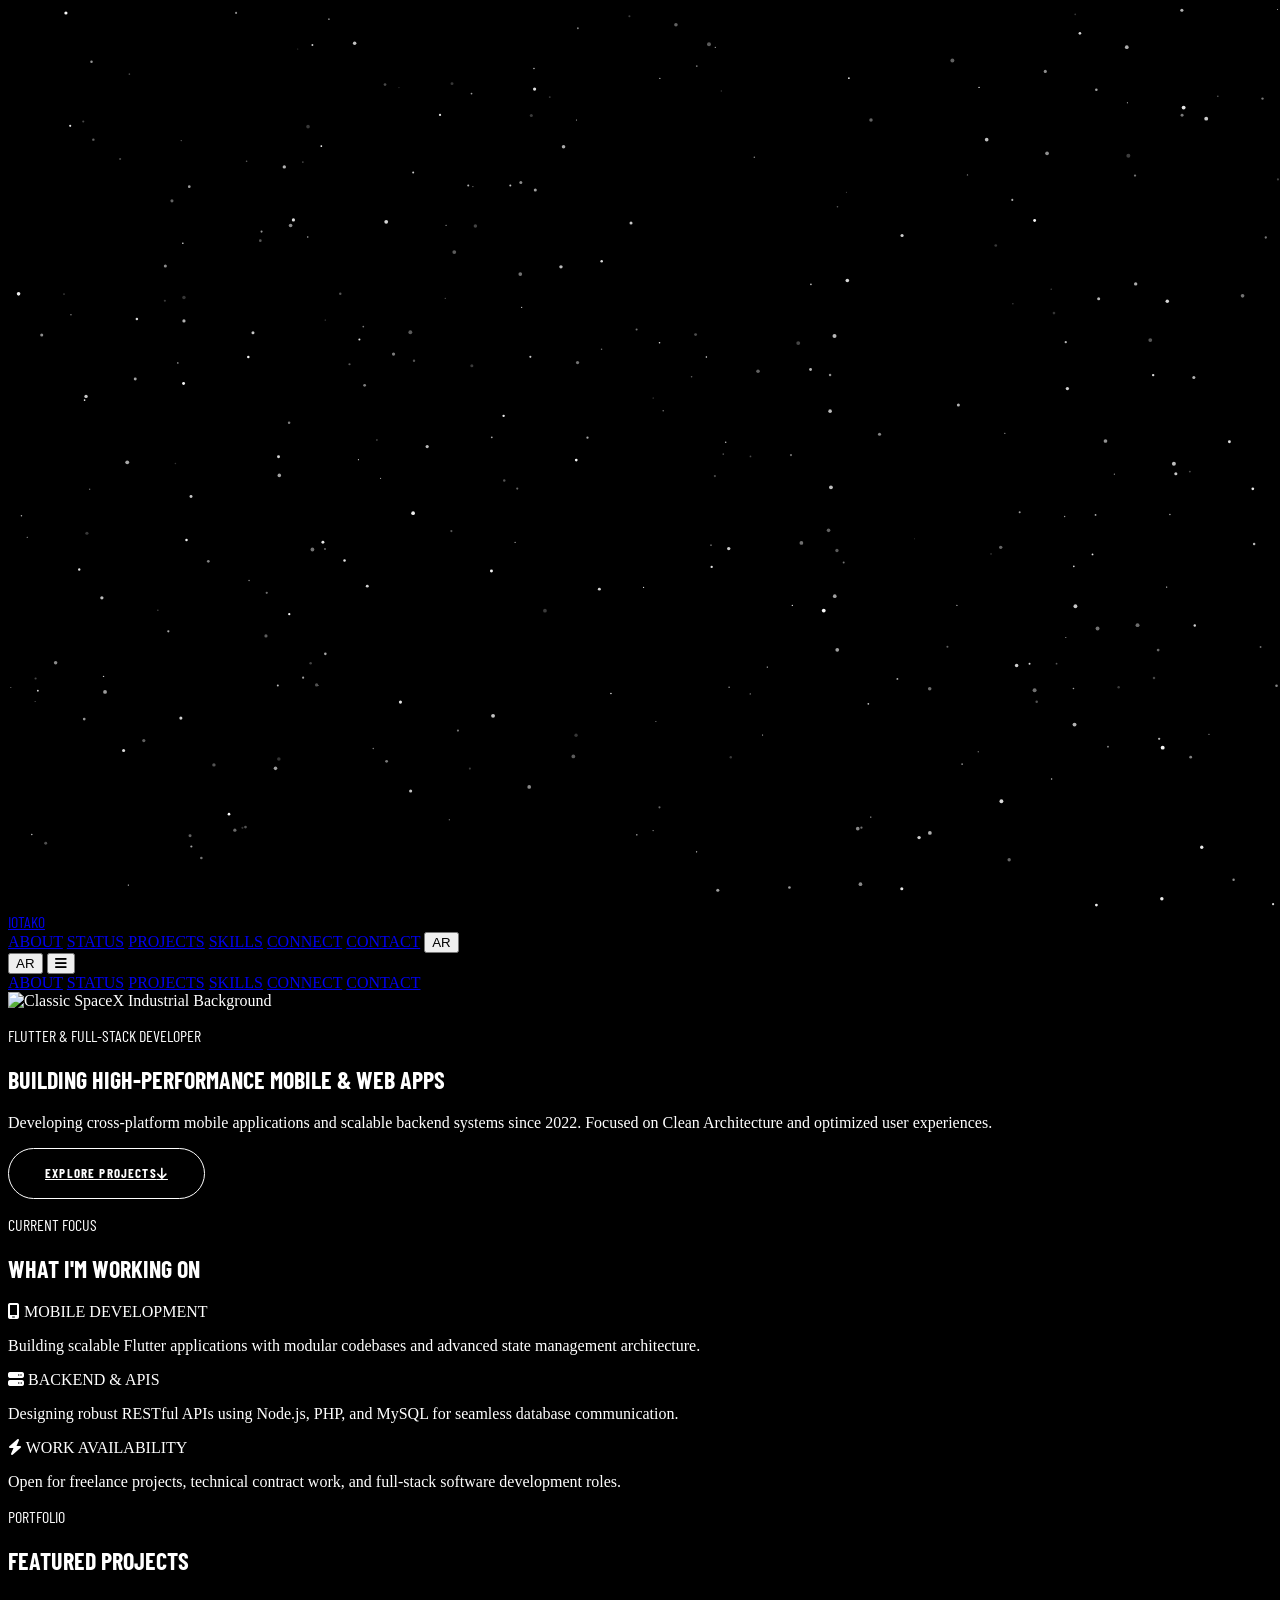
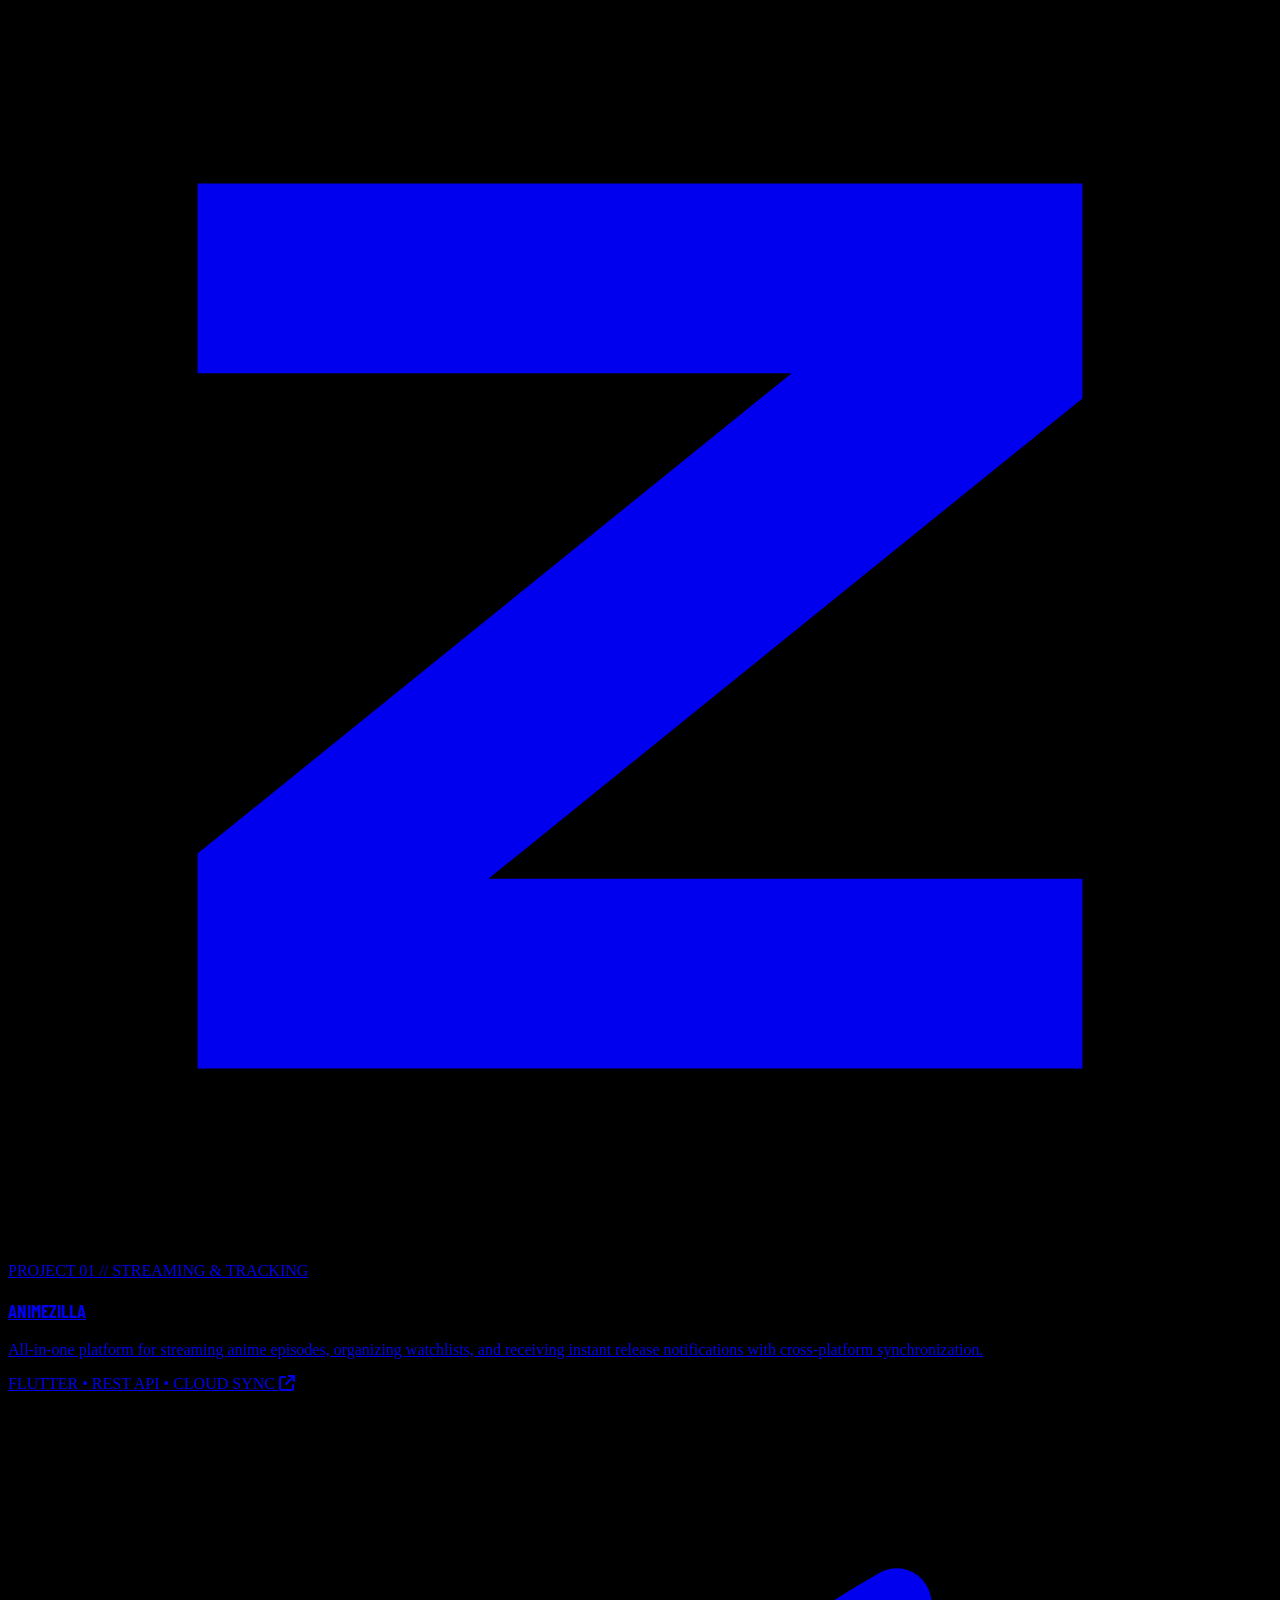
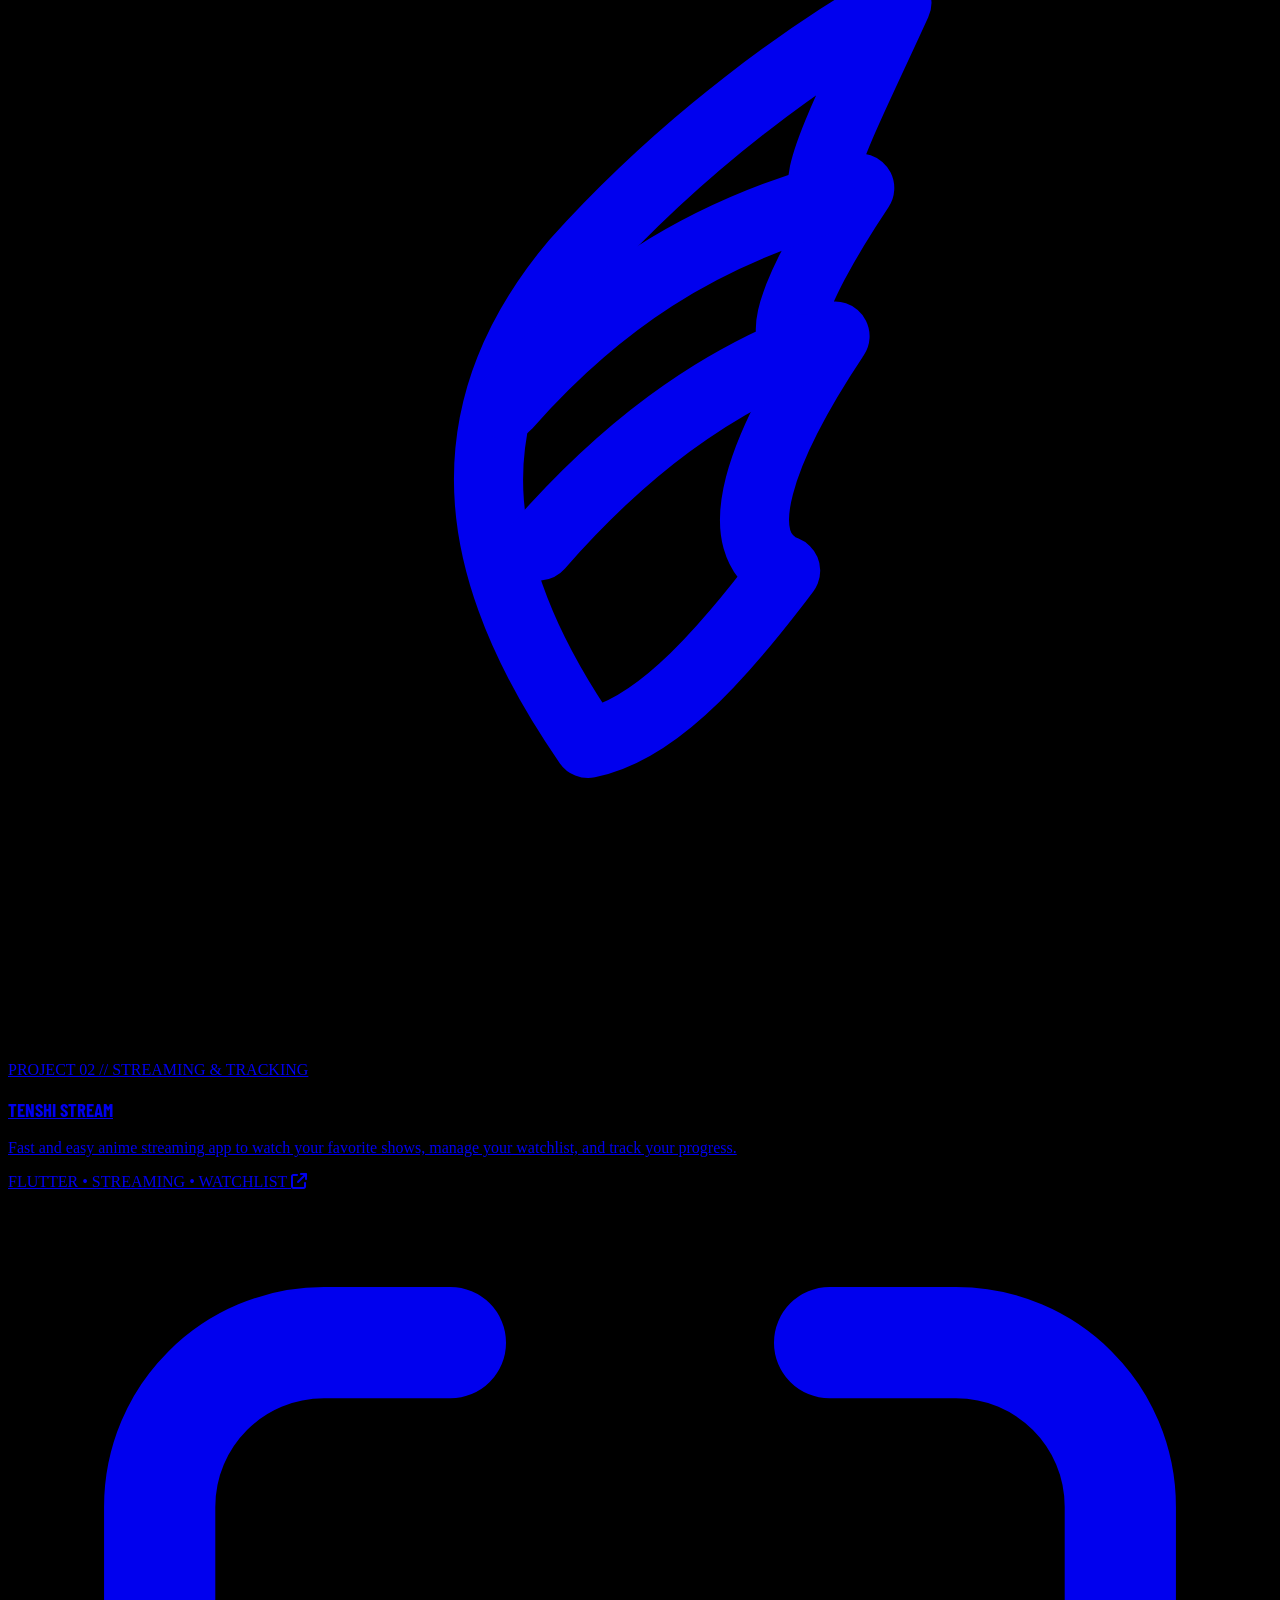
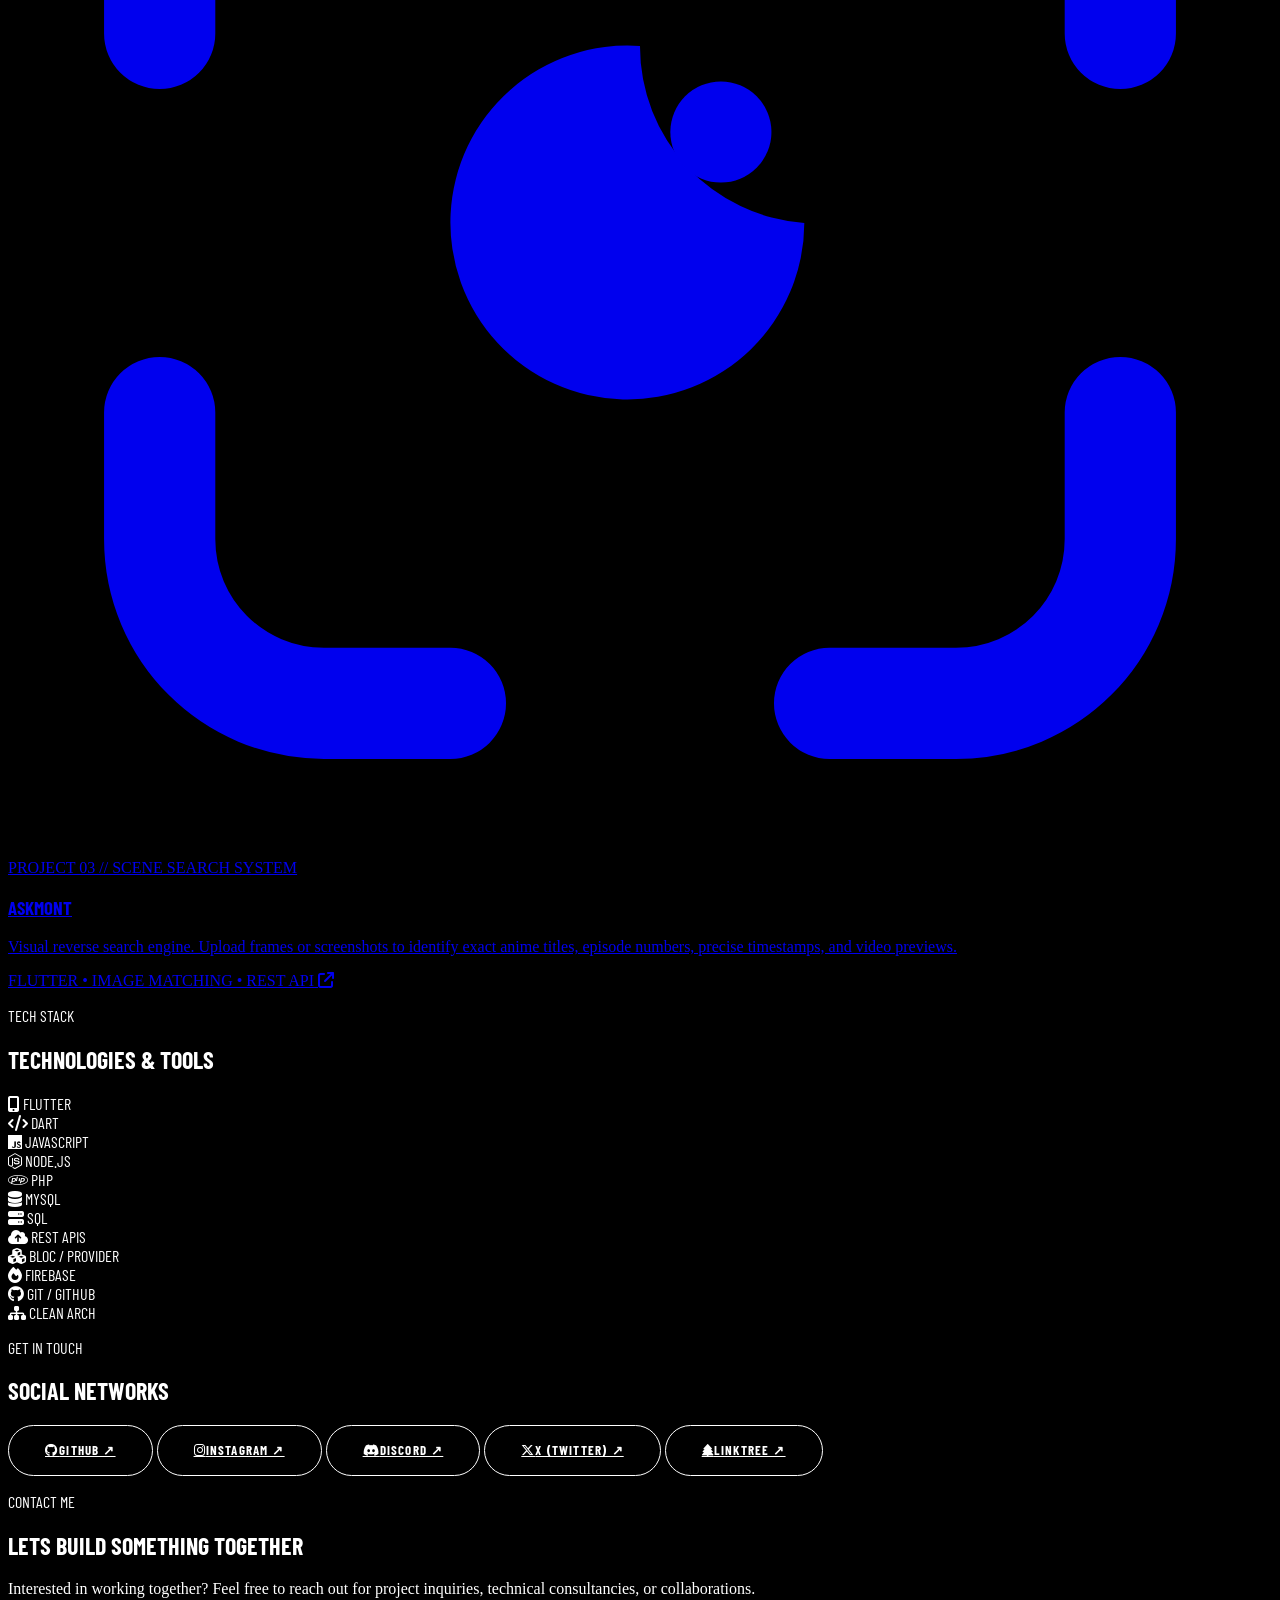
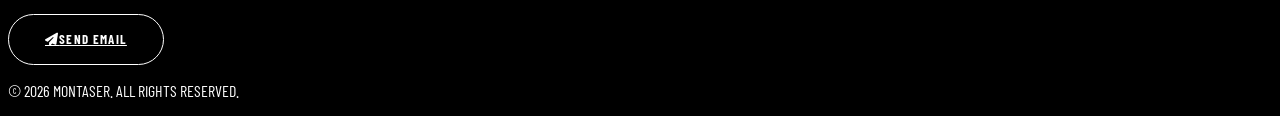
==== commit 51aa9945: "Add: new apps with pages" ====
--- a/index.html
+++ b/index.html
@@ -304,11 +304,9 @@
         </h2>
 
         <div class="grid grid-cols-1 lg:grid-cols-2 gap-8 sm:gap-12">
-          <!-- Mission 1: Animezilla -->
+          <!-- Mission 01: Animezilla -->
           <a
-            href="https://animezilla.xyz/"
-            target="_blank"
-            rel="noopener noreferrer"
+            href="animezilla/"
             class="border border-zinc-800 bg-black/40 p-5 sm:p-8 hover:border-zinc-400 hover:bg-zinc-900/30 transition-all duration-300 flex flex-col justify-between group cursor-pointer"
           >
             <div>
@@ -329,7 +327,7 @@
               <span
                 class="text-xs font-bold tracking-widest text-zinc-500 uppercase group-hover:text-zinc-400 transition-colors"
                 data-i18n="m1-tag"
-                >MISSION 01 // MEDIA DATABASE</span
+                >MISSION 01 // STREAMING & TRACKING</span
               >
               <h3
                 class="font-display text-2xl sm:text-4xl font-extrabold uppercase tracking-tight mt-1 mb-4 group-hover:text-white transition-colors"
@@ -340,25 +338,24 @@
                 class="text-zinc-400 font-light text-sm sm:text-base leading-relaxed mb-6"
                 data-i18n="animezilla-desc"
               >
-                Automated media cataloging platform engineered for rapid data
-                discovery and optimized UI response rates.
+                All-in-one platform for streaming anime episodes, organizing
+                watchlists, and receiving instant release notifications with
+                cross-platform synchronization.
               </p>
             </div>
             <div
               class="pt-6 border-t border-zinc-800/80 flex justify-between items-center text-xs tracking-widest text-zinc-500 group-hover:text-zinc-300 transition-colors"
             >
-              <span>FLUTTER • BACKEND ENGINE • DB</span>
+              <span>FLUTTER • REST API • CLOUD SYNC</span>
               <i
                 class="fa-solid fa-arrow-up-right-from-square group-hover:translate-x-1 group-hover:-translate-y-1 transition-transform"
               ></i>
             </div>
           </a>
 
-          <!-- Mission 2: Tenshi Stream -->
+          <!-- Mission 02: Tenshi Stream -->
           <a
-            href="https://github.com/iotak0"
-            target="_blank"
-            rel="noopener noreferrer"
+            href="tenshi/"
             class="border border-zinc-800 bg-black/40 p-5 sm:p-8 hover:border-zinc-400 hover:bg-zinc-900/30 transition-all duration-300 flex flex-col justify-between group cursor-pointer"
           >
             <div>
@@ -385,7 +382,7 @@
               <span
                 class="text-xs font-bold tracking-widest text-zinc-500 uppercase group-hover:text-zinc-400 transition-colors"
                 data-i18n="m2-tag"
-                >MISSION 02 // STREAMING PROTOCOL</span
+                >PROJECT 02 // ANIME STREAMING</span
               >
               <h3
                 class="font-display text-2xl sm:text-4xl font-extrabold uppercase tracking-tight mt-1 mb-4 group-hover:text-white transition-colors"
@@ -396,37 +393,53 @@
                 class="text-zinc-400 font-light text-sm sm:text-base leading-relaxed mb-6"
                 data-i18n="tenshi-desc"
               >
-                High-performance media streaming platform engineered for smooth
-                video playback, real-time data delivery, and modern UI
-                execution.
+                Fast and easy anime streaming app to watch your favorite shows,
+                manage your watchlist, and track your progress.
               </p>
             </div>
             <div
               class="pt-6 border-t border-zinc-800/80 flex justify-between items-center text-xs tracking-widest text-zinc-500 group-hover:text-zinc-300 transition-colors"
             >
-              <span>FLUTTER • VIDEO ENGINE • REST API</span>
+              <span>FLUTTER • STREAMING • WATCHLIST</span>
               <i
                 class="fa-solid fa-arrow-up-right-from-square group-hover:translate-x-1 group-hover:-translate-y-1 transition-transform"
               ></i>
             </div>
           </a>
 
-          <!-- Mission 3: AskMont -->
-          <!-- <a
-            href="https://github.com/iotak0"
-            target="_blank"
-            rel="noopener noreferrer"
+          <!-- Mission 03: AskMont -->
+          <a
+            href="askmont/"
             class="border border-zinc-800 bg-black/40 p-5 sm:p-8 hover:border-zinc-400 hover:bg-zinc-900/30 transition-all duration-300 flex flex-col justify-between group cursor-pointer"
           >
             <div>
               <div
-                class="w-full h-44 sm:h-56 bg-zinc-900 border border-zinc-800 mb-6 overflow-hidden relative"
-              >
-                <img
-                  src="https://images.unsplash.com/photo-1531746790731-6c087fecd65a?q=80&w=800&auto=format&fit=crop"
-                  alt="AskMont App"
-                  class="w-full h-full object-cover group-hover:scale-105 transition-transform duration-500 opacity-80 group-hover:opacity-100"
-                />
+                class="w-full h-44 sm:h-56 bg-black border border-zinc-800 mb-6 flex items-center justify-center relative overflow-hidden group-hover:border-zinc-400 transition-colors"
+              >
+                <svg
+                  class="w-20 sm:w-24 h-20 sm:h-24 text-white group-hover:scale-105 transition-transform duration-500"
+                  viewBox="0 0 500 500"
+                  fill="none"
+                  xmlns="http://www.w3.org/2000/svg"
+                >
+                  <g
+                    stroke="currentColor"
+                    stroke-width="44"
+                    stroke-linecap="round"
+                  >
+                    <path d="M 175 60 H 125 C 89 60, 60 89, 60 125 V 175" />
+                    <path d="M 325 60 H 375 C 411 60, 440 89, 440 125 V 175" />
+                    <path d="M 60 325 V 375 C 60 411, 89 440, 125 440 H 175" />
+                    <path
+                      d="M 440 325 V 375 C 440 411, 411 440, 375 440 H 325"
+                    />
+                  </g>
+                  <path
+                    d="M 315 250 A 70 70 0 1 1 250 180 A 70 70 0 0 0 315 250 Z"
+                    fill="currentColor"
+                  />
+                  <circle cx="282" cy="214" r="20" fill="currentColor" />
+                </svg>
               </div>
               <span
                 class="text-xs font-bold tracking-widest text-zinc-500 uppercase group-hover:text-zinc-400 transition-colors"
@@ -442,9 +455,9 @@
                 class="text-zinc-400 font-light text-sm sm:text-base leading-relaxed mb-6"
                 data-i18n="askmont-desc"
               >
-                Anime scene finder engine. Identify exact anime titles, episode
-                numbers, video previews, and precise timestamps directly from
-                screenshots or web image URLs.
+                Visual reverse search engine. Upload frames or screenshots to
+                identify exact anime titles, episode numbers, precise
+                timestamps, and video previews.
               </p>
             </div>
             <div
@@ -455,7 +468,7 @@
                 class="fa-solid fa-arrow-up-right-from-square group-hover:translate-x-1 group-hover:-translate-y-1 transition-transform"
               ></i>
             </div>
-          </a> -->
+          </a>
 
           <!-- Mission 4: 5Counts -->
           <!-- <a
